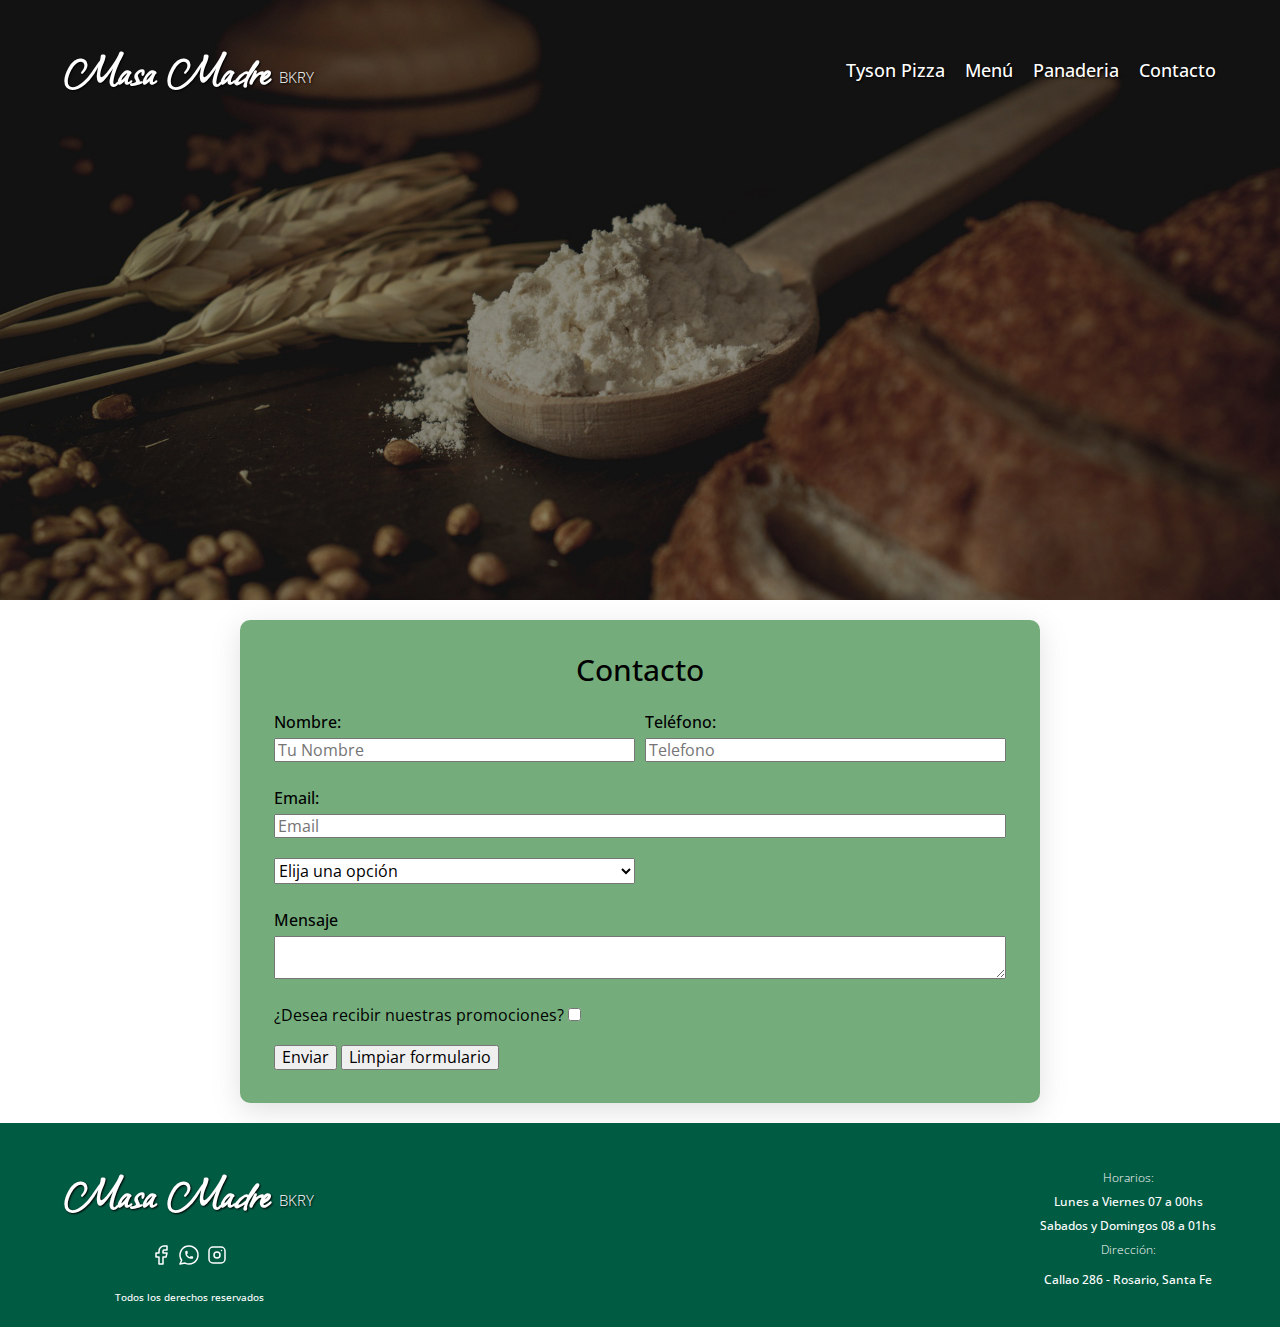
==== contacto.html @ 596a9c22 "paginas complementarias" ====
<!DOCTYPE html>
<html lang="en">
<head>
    <meta charset="UTF-8">
    <meta http-equiv="X-UA-Compatible" content="IE=edge">
    <meta name="viewport" content="width=device-width, initial-scale=1.0">
    <link rel="stylesheet" href="./css/normalize.css">
    <link rel="stylesheet" href="./css/styles.css">
    <link rel="preconnect" href="https://fonts.googleapis.com">
    <link rel="preconnect" href="https://fonts.gstatic.com" crossorigin>
    <link href="https://fonts.googleapis.com/css2?family=Allison&family=Open+Sans:wght@300;500&display=swap" rel="stylesheet">
    <link rel="icon"  type="image/png" href="./img/favicon-16x16.png" sizes="16x16">
    <link rel="icon"  type="image/png" href="./img/favicon-32x32.png" sizes="32x32">
    <title>Contacto | MM BKRY</title>
</head>
<body>
    <header class="header">
        <div class="contenedor">
            <div class="barra">
                <a class="logo" href="./index.html">
                    <h1 class="logo__nombre no-margin centrar-texto">Masa Madre <span class="logo__span">BKRY</span></h1>
                </a>
                <nav class="navegacion">
                    <li><a href="./pizzas.html" class="navegacion__enlace">Tyson Pizza</a></li>
                    <li><a href="./menu.html" class="navegacion__enlace">Menú</a></li>
                    <li><a href="./panaderia.html" class="navegacion__enlace">Panaderia</a></li>
                    <li><a href="./contacto.html" class="navegacion__enlace">Contacto</a></li>
                </nav>
            </div>
        </div>
    </header>
    
    <main>
        <form class="formulario" action="" method="">
            <h2 class="contacto">Contacto</h2>
            <fieldset>
                <div class="contenedor-campos">
                    <div class="campos input-nombre">
                        <label class="input-text" for="nombre">Nombre:</label>
                        <input type="text" placeholder="Tu Nombre" id="nombre" required>
                    </div>
                    <div class="campos input-telefono">
                        <label class="input-text" for="telefono">Teléfono:</label>
                        <input type="text" placeholder="Telefono" id="telefono" required>
                    </div>
                    <div class="campos input-email">
                        <label class="input-text" for="email">Email:</label>
                        <input type="email" placeholder="Email" id="email" required>
                    </div>
                    <div class="campos input-opcion">
                        <select>
                            <option disabled="" selected="">Elija una opción</option>
                            <option>Reserva</option>
                            <option>Delivery</option>
                            <option>Consultas</option>
                            <option>Sugerencias</option>
                        </select>
                    </div>
                    <div class="campos input-mensaje">
                        <label class="input-text" for="mensaje">Mensaje</label>
                        <textarea id="mensaje" required></textarea>
                    </div>
                    <div class="checkbox">
                        <label>¿Desea recibir nuestras promociones?</label>
                        <input type="checkbox">
                    </div>
                </div>
                <div>
                    <input type="submit" value="Enviar">
                    <input type="reset" value="Limpiar formulario">
                </div>
            </fieldset>
        </form>
    </main>
    <footer class="footer">
        <div class="contenedor footer__flex">
            <div class="social no-margin centrar-texto">
                <a class="logo" href="./index.html">
                    <h1 class="logo__nombre no-margin">Masa Madre <span class="logo__span">BKRY</span></h1>
                </a>
                <a href="https://www.facebook.com/MasaMadreBKRY" target="_blank"><svg xmlns="http://www.w3.org/2000/svg" class="icon icon-tabler icon-tabler-brand-facebook" width="24" height="24" viewBox="0 0 24 24" stroke-width="1.5" stroke="#ffffff" fill="none" stroke-linecap="round" stroke-linejoin="round">
                    <path stroke="none" d="M0 0h24v24H0z" fill="none"/>
                    <path d="M7 10v4h3v7h4v-7h3l1 -4h-4v-2a1 1 0 0 1 1 -1h3v-4h-3a5 5 0 0 0 -5 5v2h-3" />
                    </svg></a>
                <a href="https://api.whatsapp.com/send/?phone=543416961252&text=Hola+Masa+Madre%21&app_absent=0" target="_blank"><svg xmlns="http://www.w3.org/2000/svg" class="icon icon-tabler icon-tabler-brand-whatsapp" width="24" height="24" viewBox="0 0 24 24" stroke-width="1.5" stroke="#ffffff" fill="none" stroke-linecap="round" stroke-linejoin="round">
                    <path stroke="none" d="M0 0h24v24H0z" fill="none"/>
                    <path d="M3 21l1.65 -3.8a9 9 0 1 1 3.4 2.9l-5.05 .9" />
                    <path d="M9 10a0.5 .5 0 0 0 1 0v-1a0.5 .5 0 0 0 -1 0v1a5 5 0 0 0 5 5h1a0.5 .5 0 0 0 0 -1h-1a0.5 .5 0 0 0 0 1" />
                    </svg></a>
                <a href="https://www.instagram.com/masamadrebkry/" target="_blank"><svg xmlns="http://www.w3.org/2000/svg" class="icon icon-tabler icon-tabler-brand-instagram" width="24" height="24" viewBox="0 0 24 24" stroke-width="1.5" stroke="#ffffff" fill="none" stroke-linecap="round" stroke-linejoin="round">
                    <path stroke="none" d="M0 0h24v24H0z" fill="none"/>
                    <rect x="4" y="4" width="16" height="16" rx="4" />
                    <circle cx="12" cy="12" r="3" />
                    <line x1="16.5" y1="7.5" x2="16.5" y2="7.501" />
                    </svg></a>
                <p class="derechos">Todos los derechos reservados</p>
            </div>
            <div class="footer__datos no-margin centrar-texto">
                <p class="footer__titulo">Horarios:</p>
                <p class="footer__texto">Lunes a Viernes 07 a 00hs <br> Sabados y Domingos 08 a 01hs</p>
                <p class="footer__titulo">Dirección:</p>
                <a class="footer__texto" href="https://g.page/MasaMadreRosario?share" target="_blank">Callao 286 - Rosario, Santa Fe</a>
            </div>
        </div>
    </footer>
</body>
</html>
---- css/styles.css ----
:root {
    --fuentePrincipal: 'Open Sans', sans-serif;
    --title: 'Allison', cursive;
    --blanco: #ffffff;
    --verdeOscuro: #005b43;
    --verdeClaro: #74ad7b;
    --amarillo: #f9c54c;
    --gris: #88868a;
    --marron: #d8b998;
    --rojo: #b30000;
}

html {
    box-sizing: border-box;
    font-size: 62.5%; /*1rem = 10px*/
}
*, *:before, *:after {
    box-sizing: inherit;
}
body {
    font-family: var(--fuentePrincipal);
    font-size: 1.6rem;
    line-height: 2;
}
a {
    text-decoration: none;
}
a:link,
a:visited {
    color: white;
}
nav a:hover {
    background-color: var(--rojo);
    border-radius: .5rem;
}
.no-margin {
    margin: 0;
}
.no-padding {
    padding: 0;
}
.centrar-texto {
    text-align: center;
}


/* NAVEGACION */
.header {
    background-image: url(../img/portada.jpg);
}
.header__tyson {
    background-image: url(../img/portadaTyson.jpg);
}
.header__panaderia {
    background-image: url(../img/portadaPanaderia.jpg);
}
.header__menu {
    background-image: url(../img/portadaMenu.jpg);
}
.header,
.header__tyson,
.header__panaderia,
.header__menu {
    height: 30rem;
    background-size: cover;
    background-repeat: no-repeat;
    background-position: center center;
}
@media (min-width: 768px) {
    .header,
    .header__tyson,
    .header__panaderia,
    .header__menu {
        height: 60rem;
        background-size: cover;
        background-repeat: no-repeat;
        background-position: center center;
    }
}

.contenedor {
    max-width: 120rem;
    width: 90%;
    margin: 0 auto;
    text-align: justify;
}
.barra {
    padding-top: 2rem;
    text-align: center;
}
@media (min-width: 768px) {
    .barra {
        display: flex;
        justify-content: space-between;
        align-items: center;
    }
}
.logo {
    text-shadow: 1px 1px 2px #000000;
    color: var(--blanco);
}
.logo__nombre {
    font-family: var(--title);
    font-size: 5rem;
}
.logo__span {
    font-family: var(--fuentePrincipal);
    font-weight: 300;
    font-size: 1.5rem;
}
.navegacion {
    list-style: none;
    text-shadow: 1px 1px 2px #000000;
    font-family: var(--fuentePrincipal);
    font-weight: 500;
    color: var(--blanco);
}
@media (min-width: 768px) {
    .navegacion {
        display: flex;
        gap: 2rem;
    }
}
.navegacion__enlace {
    display: block;
    text-align: center;
    font-size: 1.8rem;
    color: var(--blanco);
}


/* MAIN SECTION */
.presentacion__titulo {
    font-family: var(--title);
    color: var(--gris);
    text-align: center;
    font-size: 6rem;
}
.presentacion {
    background-color: var(--blanco);
    display: flex;
    flex-direction: column;
    align-items: center;
    gap: 2rem;
    color: var(--gris);
    margin-bottom: 5rem;
}

.desayuno,
.cafe,
.sandwich,
.coctel {
    box-shadow: rgba(100, 100, 111, 0.2) 0px 7px 29px 0px;
    border-radius: 1rem;
    max-width: 90%;
    display: flex;
    flex-wrap: wrap;
    justify-content: center;
}

.titulo_dym,
.titulo_cafe,
.titulo_sandwich,
.titulo_coctel {
    font-family: var(--fuentePrincipal);
    font-weight: 500;
    font-size: 3rem;
    text-align: center;
    margin-bottom: 0;
}

.texto_dym,
.texto_cafe,
.texto_sandwich,
.texto_coctel {
    font-family: var(--fuentePrincipal);
    font-weight: 300;
    font-size: 1.5rem;
    text-align: center;
}
.img_dym,
.img_cafe,
.img_sandwich,
.img_coctel {
    height: 25rem;
    border-radius: 1rem;
    margin: 1rem auto;

}
@media (min-width: 768px) {
    .desayuno,
    .cafe,
    .sandwich,
    .coctel {
        display: flex;
        flex-direction: column;
        justify-content: center;
        width: 90%;
    }
}
@media (min-width: 992px) {
    .desayuno {
        display: grid;
        grid-template-columns: 2fr 1fr;
    }
    .cafe {
        display: grid;
        grid-template-columns: 1fr 2fr;
    }
    .sandwich {
        display: grid;
        grid-template-columns: 2fr 1fr;
    }
    .coctel {
        display: grid;
        grid-template-columns: 1fr 2fr;
    }
    .titulo_dym,
    .texto_dym {
        grid-column: 1/2;
        grid-row: 1/2;
    }
    .texto_dym {
        margin-top: 10rem;
    }
    .img_dym {
        grid-row: 1/2;
        margin: 0;
    }
    .titulo_cafe,
    .texto_cafe {
        grid-column: 2/3;
        grid-row: 1/2;
    }
    .texto_cafe {
        margin-top: 10rem;
    }
    .img_cafe {
        grid-row: 1/2;
        margin: 0;
    }
    .titulo_sandwich,
    .texto_sandwich {
        grid-column: 1/2;
        grid-row: 1/2;
    }
    .texto_sandwich {
        margin-top: 10rem;
    }
    .img_sandwich {
        grid-row: 1/2;
        margin: 0;
    }
    .titulo_coctel,
    .texto_coctel {
        grid-column: 2/3;
        grid-row: 1/2;
    }
    .texto_coctel {
        margin-top: 10rem;
    }
    .img_coctel {
        grid-row: 1/2;
        margin: 0;
    }
}

/* TYSON PIZZA */
.tyson {
    background-color: var(--rojo);
    color: black;
}
.tyson__titulo {
    font-family: var(--title);
    font-size: 6rem;
    text-align: center;
    margin-bottom: 0;
}
.tyson__texto {
    font-family: var(--fuentePrincipal);
    font-weight: 300;
    text-align: justify;
}
.tyson__lista {
    font-family: var(--fuentePrincipal);
    font-weight: 300;
    text-align: justify;
}
.tyson__foto {
    width: 90%;
    margin-bottom: 2rem;
    border-radius: 1rem;
    box-shadow: rgb(0, 0, 0, .5) 0px 7px 29px 0px;
}
.tyson__grid {
    display: flex;
    flex-direction: column;
    align-items: center;
    justify-content: center;
}
@media (min-width: 480px) {
    .tyson__foto {
        width: 50%;
    }
}
@media (min-width: 992px) {
    .tyson__grid {
        display: grid;
        grid-template-columns: 1fr 1fr;
        grid-template-rows: 1fr 2fr;
        gap: 2rem;
    }
    .tyson__texto {
        grid-column: 2/3;
        grid-row: 1/2;
    }
    .tyson__lista {
        grid-column: 2/3;
        grid-row: 2/3;
    }
    .tyson__foto {
        grid-column: 1/2;
        grid-row: 1/3;
        height: 70rem;
        width: auto;
    }
}


/* CONTACTO */
.formulario {
    background-color: var(--verdeClaro);
    width: min(80rem, 100%);
    box-shadow: rgba(100, 100, 111, 0.2) 0px 7px 29px 0px;
    margin: 2rem auto;
    padding: 2rem;
    border-radius: 1rem;
}
.formulario fieldset {
    border: none;
}
.contacto {
    text-align: center;
    font-family: var(--fuentePrincipal);
    font-weight: 500;    
    font-size: 3rem;
    margin: 0;
}
@media (min-width: 768px) {
    .contenedor-campos {
        display: grid;
        grid-template-columns: 1fr 1fr;
        gap: 1rem;
        justify-content: end;
    }
    .input-nombre {
        grid-column: 1/2;
    }
    .input-telefono {
        grid-column: 2/3;
    }
    .input-email {
        grid-column: 1/3;
    }
    .input-opcion {
        grid-column: 1/2;
    }
    .input-mensaje {
        grid-column: 1/3;
    }
    .checkbox {
        grid-column: 1/2;
    }
}
.campos {
    display: flex;
    flex-direction: column;
    margin-bottom: 1rem;
}
.input-text {
    font-family: var(--fuentePrincipal);
    font-weight: 500;
}
.checkbox {
    margin-bottom: 1rem;
}
/* FOOTER */
.footer {
    background-color: var(--verdeOscuro);
    color: var(--blanco);
    padding-top: 2rem;
    padding-bottom: 1rem;
    display: block;
}
@media (min-width: 768px) {
    .footer__flex {
        display: flex;
        justify-content: space-between;
        max-width: 90%;
        align-items: center;
    }
}
.footer__titulo {
    font-family: var(--fuentePrincipal);
    font-weight: 300;
    font-size: 1.2rem;
    margin: 0;
}
.footer__texto {
    font-family: var(--fuentePrincipal);
    font-weight: 500;
    font-size: 1.2rem;
    margin: 0;
}
.derechos {
    font-family: var(--fuentePrincipal);
    font-weight: 500;
    font-size: 1rem;
}
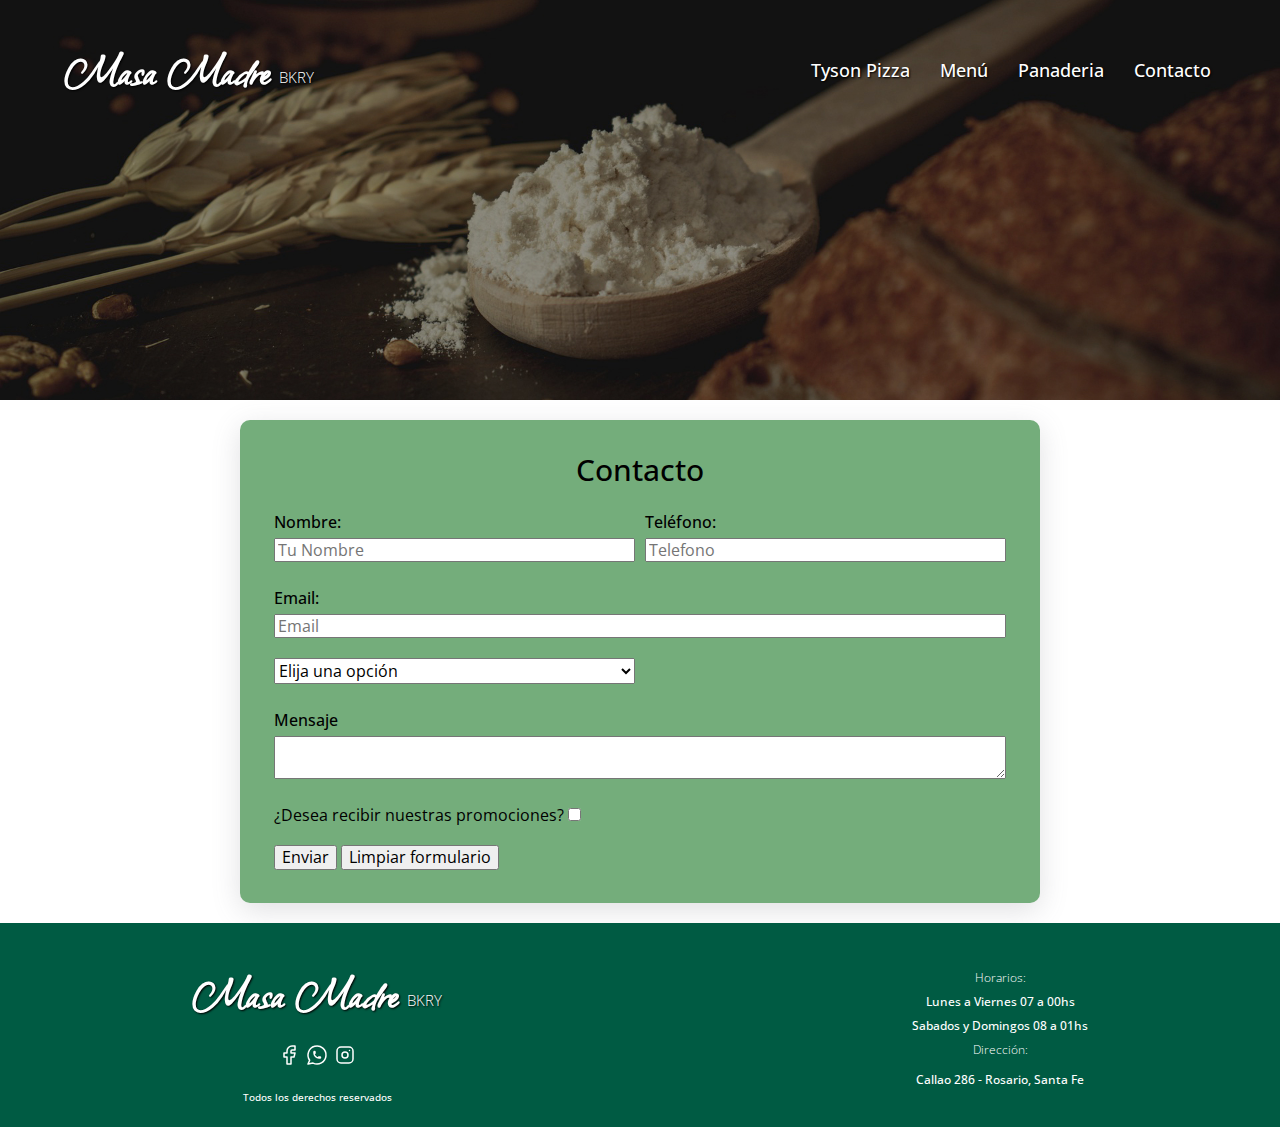
==== commit 0495833b: "Incorporacion paginas y bootstrap" ====
--- a/contacto.html
+++ b/contacto.html
@@ -66,8 +66,8 @@
                     </div>
                 </div>
                 <div>
-                    <input type="submit" value="Enviar">
-                    <input type="reset" value="Limpiar formulario">
+                    <input class="boton_contacto" type="submit" value="Enviar">
+                    <input class="boton_contacto" type="reset" value="Limpiar formulario">
                 </div>
             </fieldset>
         </form>
--- a/css/styles.css
+++ b/css/styles.css
@@ -23,15 +23,16 @@
     line-height: 2;
 }
 a {
-    text-decoration: none;
+    text-decoration: none !important;
 }
 a:link,
 a:visited {
-    color: white;
+    color: white !important;
 }
 nav a:hover {
-    background-color: var(--rojo);
-    border-radius: .5rem;
+    background-color: var(--rojo) !important;
+    border-radius: .5rem !important;
+    padding: .5rem;
 }
 .no-margin {
     margin: 0;
@@ -61,7 +62,7 @@
 .header__tyson,
 .header__panaderia,
 .header__menu {
-    height: 30rem;
+    height: 25rem;
     background-size: cover;
     background-repeat: no-repeat;
     background-position: center center;
@@ -71,7 +72,7 @@
     .header__tyson,
     .header__panaderia,
     .header__menu {
-        height: 60rem;
+        height: 40rem;
         background-size: cover;
         background-repeat: no-repeat;
         background-position: center center;
@@ -126,6 +127,7 @@
     text-align: center;
     font-size: 1.8rem;
     color: var(--blanco);
+    padding: .5rem;
 }
 
 
@@ -134,7 +136,7 @@
     font-family: var(--title);
     color: var(--gris);
     text-align: center;
-    font-size: 6rem;
+    font-size: 4rem;
 }
 .presentacion {
     background-color: var(--blanco);
@@ -164,9 +166,20 @@
 .titulo_coctel {
     font-family: var(--fuentePrincipal);
     font-weight: 500;
-    font-size: 3rem;
+    font-size: 2rem;
     text-align: center;
     margin-bottom: 0;
+}
+@media (min-width: 768px) {
+    .presentacion__titulo {
+        font-size: 5rem;
+    }
+    .titulo_dym,
+    .titulo_cafe,
+    .titulo_sandwich,
+    .titulo_coctel {
+        font-size: 3rem;
+    }
 }
 
 .texto_dym,
@@ -182,7 +195,7 @@
 .img_cafe,
 .img_sandwich,
 .img_coctel {
-    height: 25rem;
+    width: 100%;
     border-radius: 1rem;
     margin: 1rem auto;
 
@@ -192,10 +205,76 @@
     .cafe,
     .sandwich,
     .coctel {
-        display: flex;
-        flex-direction: column;
+        display: grid;
+        grid-template-columns: 1fr 1fr;
         justify-content: center;
         width: 90%;
+        height: auto;
+    }
+    .desayuno {
+        display: grid;
+        grid-template-columns: 2fr 1fr;
+    }
+    .cafe {
+        display: grid;
+        grid-template-columns: 1fr 2fr;
+        align-content: center;
+    }
+    .sandwich {
+        display: grid;
+        grid-template-columns: 2fr 1fr;
+    }
+    .coctel {
+        display: grid;
+        grid-template-columns: 1fr 2fr;
+    }
+    .titulo_dym,
+    .texto_dym {
+        grid-column: 1/2;
+        grid-row: 1/2;
+    }
+    .texto_dym {
+        margin-top: 10rem;
+    }
+    .img_dym {
+        grid-row: 1/2;
+        margin: 0;
+    }
+    .titulo_cafe,
+    .texto_cafe {
+        grid-column: 2/3;
+        grid-row: 1/2;
+    }
+    .texto_cafe {
+        margin-top: 10rem;
+    }
+    .img_cafe {
+        grid-row: 1/2;
+        margin: 0;
+    }
+    .titulo_sandwich,
+    .texto_sandwich {
+        grid-column: 1/2;
+        grid-row: 1/2;
+    }
+    .texto_sandwich {
+        margin-top: 10rem;
+    }
+    .img_sandwich {
+        grid-row: 1/2;
+        margin: 0;
+    }
+    .titulo_coctel,
+    .texto_coctel {
+        grid-column: 2/3;
+        grid-row: 1/2;
+    }
+    .texto_coctel {
+        margin-top: 10rem;
+    }
+    .img_coctel {
+        grid-row: 1/2;
+        margin: 0;
     }
 }
 @media (min-width: 992px) {
@@ -225,6 +304,7 @@
     }
     .img_dym {
         grid-row: 1/2;
+        height: 100%;
         margin: 0;
     }
     .titulo_cafe,
@@ -238,6 +318,7 @@
     .img_cafe {
         grid-row: 1/2;
         margin: 0;
+        height: 100%;
     }
     .titulo_sandwich,
     .texto_sandwich {
@@ -250,6 +331,7 @@
     .img_sandwich {
         grid-row: 1/2;
         margin: 0;
+        height: 100%;
     }
     .titulo_coctel,
     .texto_coctel {
@@ -262,6 +344,7 @@
     .img_coctel {
         grid-row: 1/2;
         margin: 0;
+        height: 100%;
     }
 }
 
@@ -324,6 +407,69 @@
         height: 70rem;
         width: auto;
     }
+}
+.pizza__titulo {
+    font-family: var(--title);
+    font-size: 4rem;
+    color: var(--gris);
+}
+.pizza {
+    box-shadow: rgba(100, 100, 111, 0.2) 0px 7px 29px 0px;
+    border-radius: .5rem;
+}
+.pizza__nombre {
+    font-family: var(--fuentePrincipal);
+    font-weight: 500;
+    font-size: 2rem;
+    color: var(--gris);
+    text-align: center;
+}
+.pizza__descripcion {
+    font-family: var(--fuentePrincipal);
+    font-weight: 300;
+    font-size: 1.5rem;
+    color: var(--gris);
+}
+
+/* PANADERIA */
+.panaderia__slide {
+    text-align: center;
+}
+.masamadre__titulo {
+    font-family: var(--title);
+    color: var(--gris);
+    font-size: 4rem;
+    text-align: center;
+}
+.masamadre__texto {
+    font-family: var(--fuentePrincipal);
+    font-weight: 300;
+    font-size: 1.5rem;
+    color: var(--gris);
+    text-align: justify;
+}
+/* MENU */
+.menu__titulo {
+    font-family: var(--title);
+    color: var(--gris);
+    font-size: 3rem;
+}
+.menu__opcion {
+    font-family: var(--fuentePrincipal);
+    font-weight: 500;
+    color: var(--gris);
+    font-size: 1.5rem;
+    padding-left: 2rem;
+}
+.menu__descripcion {
+    font-family: var(--fuentePrincipal);
+    font-weight: 300;
+    color: var(--gris);
+    font-size: 1.2rem;
+    padding-left: 4rem;
+}
+.img__menu {
+    box-shadow: rgba(100, 100, 111, 0.2) 0px 7px 29px 0px;
 }
 
 
@@ -384,6 +530,7 @@
 .checkbox {
     margin-bottom: 1rem;
 }
+
 /* FOOTER */
 .footer {
     background-color: var(--verdeOscuro);
@@ -396,7 +543,7 @@
     .footer__flex {
         display: flex;
         justify-content: space-between;
-        max-width: 90%;
+        width: 70%;
         align-items: center;
     }
 }
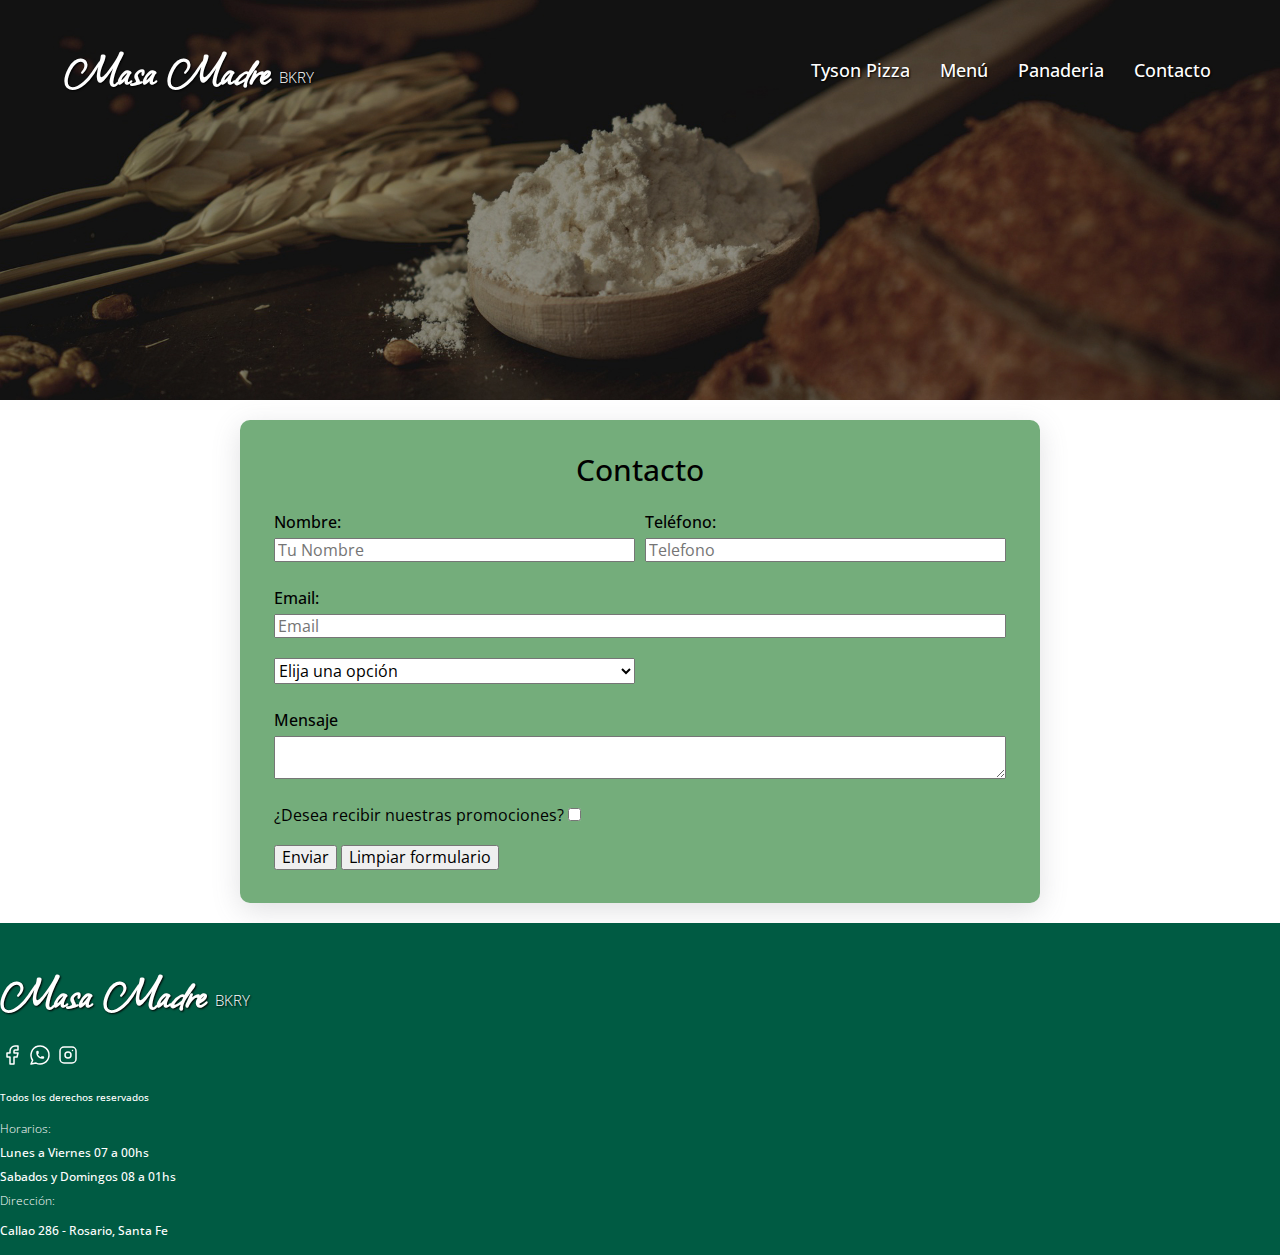
==== commit e770e25b: "act footer bs" ====
--- a/contacto.html
+++ b/contacto.html
@@ -6,6 +6,7 @@
     <meta name="viewport" content="width=device-width, initial-scale=1.0">
     <link rel="stylesheet" href="./css/normalize.css">
     <link rel="stylesheet" href="./css/styles.css">
+    <link href="https://cdn.jsdelivr.net/npm/bootstrap@5.1.3/dist/css/bootstrap.min.css" rel="stylesheet" integrity="sha384-1BmE4kWBq78iYhFldvKuhfTAU6auU8tT94WrHftjDbrCEXSU1oBoqyl2QvZ6jIW3" crossorigin="anonymous">
     <link rel="preconnect" href="https://fonts.googleapis.com">
     <link rel="preconnect" href="https://fonts.gstatic.com" crossorigin>
     <link href="https://fonts.googleapis.com/css2?family=Allison&family=Open+Sans:wght@300;500&display=swap" rel="stylesheet">
@@ -32,7 +33,7 @@
     
     <main>
         <form class="formulario" action="" method="">
-            <h2 class="contacto">Contacto</h2>
+            <h2 class="contacto pb-4">Contacto</h2>
             <fieldset>
                 <div class="contenedor-campos">
                     <div class="campos input-nombre">
@@ -73,33 +74,35 @@
         </form>
     </main>
     <footer class="footer">
-        <div class="contenedor footer__flex">
-            <div class="social no-margin centrar-texto">
-                <a class="logo" href="./index.html">
-                    <h1 class="logo__nombre no-margin">Masa Madre <span class="logo__span">BKRY</span></h1>
-                </a>
-                <a href="https://www.facebook.com/MasaMadreBKRY" target="_blank"><svg xmlns="http://www.w3.org/2000/svg" class="icon icon-tabler icon-tabler-brand-facebook" width="24" height="24" viewBox="0 0 24 24" stroke-width="1.5" stroke="#ffffff" fill="none" stroke-linecap="round" stroke-linejoin="round">
-                    <path stroke="none" d="M0 0h24v24H0z" fill="none"/>
-                    <path d="M7 10v4h3v7h4v-7h3l1 -4h-4v-2a1 1 0 0 1 1 -1h3v-4h-3a5 5 0 0 0 -5 5v2h-3" />
-                    </svg></a>
-                <a href="https://api.whatsapp.com/send/?phone=543416961252&text=Hola+Masa+Madre%21&app_absent=0" target="_blank"><svg xmlns="http://www.w3.org/2000/svg" class="icon icon-tabler icon-tabler-brand-whatsapp" width="24" height="24" viewBox="0 0 24 24" stroke-width="1.5" stroke="#ffffff" fill="none" stroke-linecap="round" stroke-linejoin="round">
-                    <path stroke="none" d="M0 0h24v24H0z" fill="none"/>
-                    <path d="M3 21l1.65 -3.8a9 9 0 1 1 3.4 2.9l-5.05 .9" />
-                    <path d="M9 10a0.5 .5 0 0 0 1 0v-1a0.5 .5 0 0 0 -1 0v1a5 5 0 0 0 5 5h1a0.5 .5 0 0 0 0 -1h-1a0.5 .5 0 0 0 0 1" />
-                    </svg></a>
-                <a href="https://www.instagram.com/masamadrebkry/" target="_blank"><svg xmlns="http://www.w3.org/2000/svg" class="icon icon-tabler icon-tabler-brand-instagram" width="24" height="24" viewBox="0 0 24 24" stroke-width="1.5" stroke="#ffffff" fill="none" stroke-linecap="round" stroke-linejoin="round">
-                    <path stroke="none" d="M0 0h24v24H0z" fill="none"/>
-                    <rect x="4" y="4" width="16" height="16" rx="4" />
-                    <circle cx="12" cy="12" r="3" />
-                    <line x1="16.5" y1="7.5" x2="16.5" y2="7.501" />
-                    </svg></a>
-                <p class="derechos">Todos los derechos reservados</p>
-            </div>
-            <div class="footer__datos no-margin centrar-texto">
-                <p class="footer__titulo">Horarios:</p>
-                <p class="footer__texto">Lunes a Viernes 07 a 00hs <br> Sabados y Domingos 08 a 01hs</p>
-                <p class="footer__titulo">Dirección:</p>
-                <a class="footer__texto" href="https://g.page/MasaMadreRosario?share" target="_blank">Callao 286 - Rosario, Santa Fe</a>
+        <div class="container">
+            <div class="row text-center">
+                <div class="col-12 col-sm-6 col-md-6 col-lg-6">
+                    <a class="logo" href="./index.html">
+                        <h1 class="logo__nombre no-margin">Masa Madre <span class="logo__span">BKRY</span></h1>
+                    </a>
+                    <a href="https://www.facebook.com/MasaMadreBKRY" target="_blank"><svg xmlns="http://www.w3.org/2000/svg" class="icon icon-tabler icon-tabler-brand-facebook" width="24" height="24" viewBox="0 0 24 24" stroke-width="1.5" stroke="#ffffff" fill="none" stroke-linecap="round" stroke-linejoin="round">
+                        <path stroke="none" d="M0 0h24v24H0z" fill="none"/>
+                        <path d="M7 10v4h3v7h4v-7h3l1 -4h-4v-2a1 1 0 0 1 1 -1h3v-4h-3a5 5 0 0 0 -5 5v2h-3" />
+                        </svg></a>
+                    <a href="https://api.whatsapp.com/send/?phone=543416961252&text=Hola+Masa+Madre%21&app_absent=0" target="_blank"><svg xmlns="http://www.w3.org/2000/svg" class="icon icon-tabler icon-tabler-brand-whatsapp" width="24" height="24" viewBox="0 0 24 24" stroke-width="1.5" stroke="#ffffff" fill="none" stroke-linecap="round" stroke-linejoin="round">
+                        <path stroke="none" d="M0 0h24v24H0z" fill="none"/>
+                        <path d="M3 21l1.65 -3.8a9 9 0 1 1 3.4 2.9l-5.05 .9" />
+                        <path d="M9 10a0.5 .5 0 0 0 1 0v-1a0.5 .5 0 0 0 -1 0v1a5 5 0 0 0 5 5h1a0.5 .5 0 0 0 0 -1h-1a0.5 .5 0 0 0 0 1" />
+                        </svg></a>
+                    <a href="https://www.instagram.com/masamadrebkry/" target="_blank"><svg xmlns="http://www.w3.org/2000/svg" class="icon icon-tabler icon-tabler-brand-instagram" width="24" height="24" viewBox="0 0 24 24" stroke-width="1.5" stroke="#ffffff" fill="none" stroke-linecap="round" stroke-linejoin="round">
+                        <path stroke="none" d="M0 0h24v24H0z" fill="none"/>
+                        <rect x="4" y="4" width="16" height="16" rx="4" />
+                        <circle cx="12" cy="12" r="3" />
+                        <line x1="16.5" y1="7.5" x2="16.5" y2="7.501" />
+                        </svg></a>
+                    <p class="derechos">Todos los derechos reservados</p>
+                </div>
+                <div class="col-12 col-sm-6 col-md-6 col-lg-6">
+                    <p class="footer__titulo">Horarios:</p>
+                    <p class="footer__texto">Lunes a Viernes 07 a 00hs <br> Sabados y Domingos 08 a 01hs</p>
+                    <p class="footer__titulo">Dirección:</p>
+                    <a class="footer__texto" href="https://g.page/MasaMadreRosario?share" target="_blank">Callao 286 - Rosario, Santa Fe</a>
+                </div>
             </div>
         </div>
     </footer>
--- a/css/styles.css
+++ b/css/styles.css
@@ -19,7 +19,7 @@
 }
 body {
     font-family: var(--fuentePrincipal);
-    font-size: 1.6rem;
+    font-size: 1.6rem !important;
     line-height: 2;
 }
 a {
@@ -404,7 +404,7 @@
     .tyson__foto {
         grid-column: 1/2;
         grid-row: 1/3;
-        height: 70rem;
+        height: 50rem;
         width: auto;
     }
 }
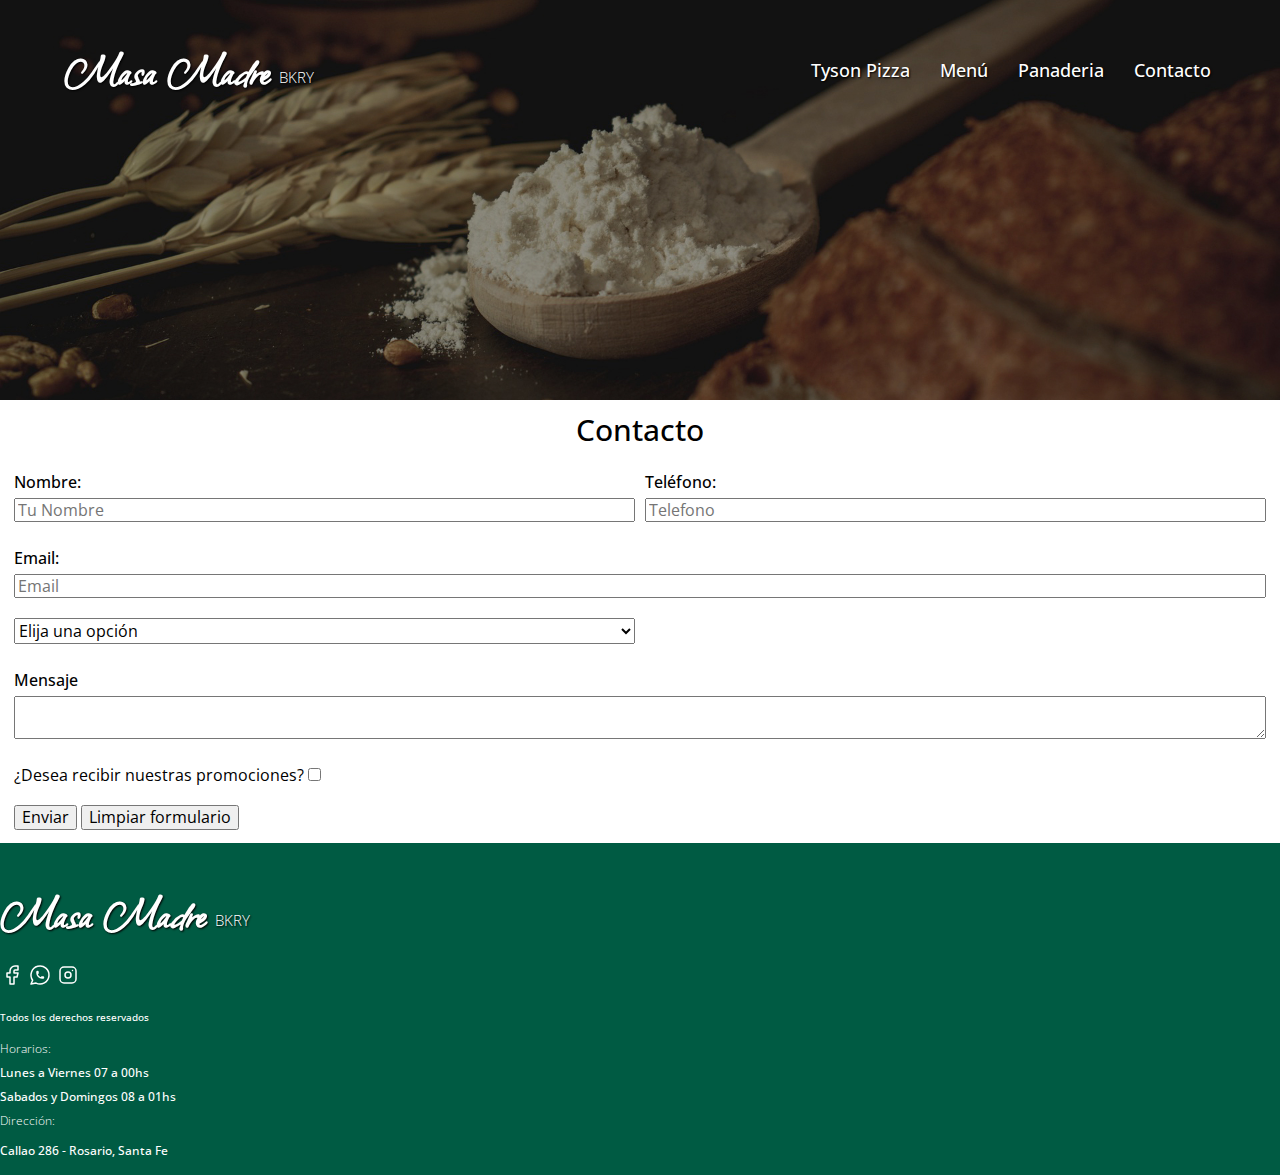
==== commit 3480b5c9: "Aplicado SEO - Mixin, Extend, Map" ====
--- a/contacto.html
+++ b/contacto.html
@@ -4,6 +4,8 @@
     <meta charset="UTF-8">
     <meta http-equiv="X-UA-Compatible" content="IE=edge">
     <meta name="viewport" content="width=device-width, initial-scale=1.0">
+    <meta name="description" content="Masa Madre Bakery - Tyson Pizza. Panaderia artesanal y pizzas con tradicional estilo italiano">
+    <meta name="keywords" content="Masa madre, Panaderia, Artesanal, Pizza">
     <link rel="stylesheet" href="./css/normalize.css">
     <link rel="stylesheet" href="./css/styles.css">
     <link href="https://cdn.jsdelivr.net/npm/bootstrap@5.1.3/dist/css/bootstrap.min.css" rel="stylesheet" integrity="sha384-1BmE4kWBq78iYhFldvKuhfTAU6auU8tT94WrHftjDbrCEXSU1oBoqyl2QvZ6jIW3" crossorigin="anonymous">
--- a/css/styles.css
+++ b/css/styles.css
@@ -43,93 +43,108 @@
 .centrar-texto {
     text-align: center;
 }
-
-
-/* NAVEGACION */
-.header {
-    background-image: url(../img/portada.jpg);
-}
-.header__tyson {
-    background-image: url(../img/portadaTyson.jpg);
-}
-.header__panaderia {
-    background-image: url(../img/portadaPanaderia.jpg);
-}
-.header__menu {
-    background-image: url(../img/portadaMenu.jpg);
-}
-.header,
-.header__tyson,
-.header__panaderia,
-.header__menu {
-    height: 25rem;
-    background-size: cover;
-    background-repeat: no-repeat;
-    background-position: center center;
-}
-@media (min-width: 768px) {
-    .header,
-    .header__tyson,
-    .header__panaderia,
-    .header__menu {
-        height: 40rem;
-        background-size: cover;
-        background-repeat: no-repeat;
-        background-position: center center;
-    }
-}
-
 .contenedor {
     max-width: 120rem;
     width: 90%;
     margin: 0 auto;
     text-align: justify;
 }
+
+/*NAVEGACION*/
+.img__header, .header, .header__tyson, .header__panaderia, .header__menu {
+  height: 25rem;
+  background-size: cover;
+  background-repeat: no-repeat;
+  background-position: center center;
+}
+
+.header {
+  background-image: url(../img/portada.jpg);
+}
+
+.header__tyson {
+  background-image: url(../img/portadaTyson.jpg);
+}
+
+.header__panaderia {
+  background-image: url(../img/portadaPanaderia.jpg);
+}
+
+.header__menu {
+  background-image: url(../img/portadaMenu.jpg);
+}
+
+@media (min-width: 768px) {
+  .header {
+    height: 40rem;
+    background-size: cover;
+    background-repeat: no-repeat;
+    background-position: center center;
+  }
+  .header__tyson, .header__panaderia, .header__menu {
+    height: 40rem;
+    background-size: cover;
+    background-repeat: no-repeat;
+    background-position: center center;
+  }
+}
+
 .barra {
-    padding-top: 2rem;
-    text-align: center;
-}
+  padding-top: 2rem;
+  text-align: center;
+}
+
+.barra .logo {
+  text-shadow: 1px 1px 2px #000000;
+  color: var(--blanco);
+}
+
+.barra .logo__nombre {
+  font-family: var(--title);
+  font-size: 5rem;
+}
+
+.barra .logo__span {
+  font-family: var(--fuentePrincipal);
+  font-weight: 300;
+  font-size: 1.5rem;
+}
+
+.barra .navegacion {
+  list-style: none;
+  text-shadow: 1px 1px 2px #000000;
+  font-family: var(--fuentePrincipal);
+  font-weight: 500;
+  color: var(--blanco);
+}
+
+.barra .navegacion__enlace {
+  display: block;
+  text-align: center;
+  font-size: 1.8rem;
+  color: var(--blanco);
+  padding: .5rem;
+}
+
 @media (min-width: 768px) {
-    .barra {
-        display: flex;
-        justify-content: space-between;
-        align-items: center;
-    }
-}
-.logo {
-    text-shadow: 1px 1px 2px #000000;
-    color: var(--blanco);
-}
-.logo__nombre {
-    font-family: var(--title);
-    font-size: 5rem;
-}
-.logo__span {
-    font-family: var(--fuentePrincipal);
-    font-weight: 300;
-    font-size: 1.5rem;
-}
-.navegacion {
-    list-style: none;
-    text-shadow: 1px 1px 2px #000000;
-    font-family: var(--fuentePrincipal);
-    font-weight: 500;
-    color: var(--blanco);
-}
-@media (min-width: 768px) {
-    .navegacion {
-        display: flex;
-        gap: 2rem;
-    }
-}
-.navegacion__enlace {
-    display: block;
-    text-align: center;
-    font-size: 1.8rem;
-    color: var(--blanco);
-    padding: .5rem;
-}
-
+  .barra {
+    display: -webkit-box;
+    display: -ms-flexbox;
+    display: flex;
+    -webkit-box-pack: justify;
+        -ms-flex-pack: justify;
+            justify-content: space-between;
+    -webkit-box-align: center;
+        -ms-flex-align: center;
+            align-items: center;
+  }
+  .barra .navegacion {
+    display: -webkit-box;
+    display: -ms-flexbox;
+    display: flex;
+    gap: 2rem;
+  }
+}
 
 /* MAIN SECTION */
 .presentacion__titulo {
@@ -137,217 +152,299 @@
     color: var(--gris);
     text-align: center;
     font-size: 4rem;
-}
-.presentacion {
+  }
+  
+  .presentacion {
     background-color: var(--blanco);
+    display: -webkit-box;
+    display: -ms-flexbox;
     display: flex;
-    flex-direction: column;
-    align-items: center;
+    -webkit-box-orient: vertical;
+    -webkit-box-direction: normal;
+        -ms-flex-direction: column;
+            flex-direction: column;
+    -webkit-box-align: center;
+        -ms-flex-align: center;
+            align-items: center;
     gap: 2rem;
     color: var(--gris);
     margin-bottom: 5rem;
-}
-
-.desayuno,
-.cafe,
-.sandwich,
-.coctel {
-    box-shadow: rgba(100, 100, 111, 0.2) 0px 7px 29px 0px;
+  }
+  
+  .presentacion .desayuno,
+  .presentacion .cafe,
+  .presentacion .sandwich,
+  .presentacion .coctel {
+    -webkit-box-shadow: rgba(100, 100, 111, 0.2) 0px 7px 29px 0px;
+            box-shadow: rgba(100, 100, 111, 0.2) 0px 7px 29px 0px;
     border-radius: 1rem;
     max-width: 90%;
+    display: -webkit-box;
+    display: -ms-flexbox;
     display: flex;
-    flex-wrap: wrap;
-    justify-content: center;
-}
-
-.titulo_dym,
-.titulo_cafe,
-.titulo_sandwich,
-.titulo_coctel {
+    -ms-flex-wrap: wrap;
+        flex-wrap: wrap;
+    -webkit-box-pack: center;
+        -ms-flex-pack: center;
+            justify-content: center;
+  }
+  
+  .presentacion .titulo_dym,
+  .presentacion .titulo_cafe,
+  .presentacion .titulo_sandwich,
+  .presentacion .titulo_coctel {
     font-family: var(--fuentePrincipal);
     font-weight: 500;
     font-size: 2rem;
     text-align: center;
     margin-bottom: 0;
-}
-@media (min-width: 768px) {
-    .presentacion__titulo {
-        font-size: 5rem;
-    }
-    .titulo_dym,
-    .titulo_cafe,
-    .titulo_sandwich,
-    .titulo_coctel {
-        font-size: 3rem;
-    }
-}
-
-.texto_dym,
-.texto_cafe,
-.texto_sandwich,
-.texto_coctel {
+  }
+  
+  .presentacion .texto_dym,
+  .presentacion .texto_cafe,
+  .presentacion .texto_sandwich,
+  .presentacion .texto_coctel {
     font-family: var(--fuentePrincipal);
     font-weight: 300;
     font-size: 1.5rem;
     text-align: center;
-}
-.img_dym,
-.img_cafe,
-.img_sandwich,
-.img_coctel {
+  }
+  
+  .presentacion .img_dym,
+  .presentacion .img_cafe,
+  .presentacion .img_sandwich,
+  .presentacion .img_coctel {
     width: 100%;
     border-radius: 1rem;
     margin: 1rem auto;
-
-}
-@media (min-width: 768px) {
-    .desayuno,
-    .cafe,
-    .sandwich,
-    .coctel {
-        display: grid;
-        grid-template-columns: 1fr 1fr;
-        justify-content: center;
-        width: 90%;
-        height: auto;
-    }
-    .desayuno {
-        display: grid;
-        grid-template-columns: 2fr 1fr;
-    }
-    .cafe {
-        display: grid;
-        grid-template-columns: 1fr 2fr;
-        align-content: center;
-    }
-    .sandwich {
-        display: grid;
-        grid-template-columns: 2fr 1fr;
-    }
-    .coctel {
-        display: grid;
-        grid-template-columns: 1fr 2fr;
-    }
-    .titulo_dym,
-    .texto_dym {
-        grid-column: 1/2;
-        grid-row: 1/2;
-    }
-    .texto_dym {
-        margin-top: 10rem;
-    }
-    .img_dym {
-        grid-row: 1/2;
-        margin: 0;
-    }
-    .titulo_cafe,
-    .texto_cafe {
-        grid-column: 2/3;
-        grid-row: 1/2;
-    }
-    .texto_cafe {
-        margin-top: 10rem;
-    }
-    .img_cafe {
-        grid-row: 1/2;
-        margin: 0;
-    }
-    .titulo_sandwich,
-    .texto_sandwich {
-        grid-column: 1/2;
-        grid-row: 1/2;
-    }
-    .texto_sandwich {
-        margin-top: 10rem;
-    }
-    .img_sandwich {
-        grid-row: 1/2;
-        margin: 0;
-    }
-    .titulo_coctel,
-    .texto_coctel {
-        grid-column: 2/3;
-        grid-row: 1/2;
-    }
-    .texto_coctel {
-        margin-top: 10rem;
-    }
-    .img_coctel {
-        grid-row: 1/2;
-        margin: 0;
-    }
-}
-@media (min-width: 992px) {
-    .desayuno {
-        display: grid;
-        grid-template-columns: 2fr 1fr;
-    }
-    .cafe {
-        display: grid;
-        grid-template-columns: 1fr 2fr;
-    }
-    .sandwich {
-        display: grid;
-        grid-template-columns: 2fr 1fr;
-    }
-    .coctel {
-        display: grid;
-        grid-template-columns: 1fr 2fr;
-    }
-    .titulo_dym,
-    .texto_dym {
-        grid-column: 1/2;
-        grid-row: 1/2;
-    }
-    .texto_dym {
-        margin-top: 10rem;
-    }
-    .img_dym {
-        grid-row: 1/2;
-        height: 100%;
-        margin: 0;
-    }
-    .titulo_cafe,
-    .texto_cafe {
-        grid-column: 2/3;
-        grid-row: 1/2;
-    }
-    .texto_cafe {
-        margin-top: 10rem;
-    }
-    .img_cafe {
-        grid-row: 1/2;
-        margin: 0;
-        height: 100%;
-    }
-    .titulo_sandwich,
-    .texto_sandwich {
-        grid-column: 1/2;
-        grid-row: 1/2;
-    }
-    .texto_sandwich {
-        margin-top: 10rem;
-    }
-    .img_sandwich {
-        grid-row: 1/2;
-        margin: 0;
-        height: 100%;
-    }
-    .titulo_coctel,
-    .texto_coctel {
-        grid-column: 2/3;
-        grid-row: 1/2;
-    }
-    .texto_coctel {
-        margin-top: 10rem;
-    }
-    .img_coctel {
-        grid-row: 1/2;
-        margin: 0;
-        height: 100%;
-    }
-}
-
+  }
+  
+  @media (min-width: 768px) {
+    .presentacion .presentacion__titulo {
+      font-size: 5rem;
+    }
+    .presentacion .titulo_dym,
+    .presentacion .titulo_cafe,
+    .presentacion .titulo_sandwich,
+    .presentacion .titulo_coctel {
+      font-size: 3rem;
+    }
+    .presentacion .desayuno,
+    .presentacion .cafe,
+    .presentacion .sandwich,
+    .presentacion .coctel {
+      display: -ms-grid;
+      display: grid;
+      -ms-grid-columns: 1fr 1fr;
+          grid-template-columns: 1fr 1fr;
+      -webkit-box-pack: center;
+          -ms-flex-pack: center;
+              justify-content: center;
+      width: 90%;
+      height: auto;
+    }
+    .presentacion .desayuno {
+      display: -ms-grid;
+      display: grid;
+      -ms-grid-columns: 2fr 1fr;
+          grid-template-columns: 2fr 1fr;
+    }
+    .presentacion .cafe {
+      display: -ms-grid;
+      display: grid;
+      -ms-grid-columns: 1fr 2fr;
+          grid-template-columns: 1fr 2fr;
+      -ms-flex-line-pack: center;
+          align-content: center;
+    }
+    .presentacion .sandwich {
+      display: -ms-grid;
+      display: grid;
+      -ms-grid-columns: 2fr 1fr;
+          grid-template-columns: 2fr 1fr;
+    }
+    .presentacion .coctel {
+      display: -ms-grid;
+      display: grid;
+      -ms-grid-columns: 1fr 2fr;
+          grid-template-columns: 1fr 2fr;
+    }
+    .presentacion .titulo_dym,
+    .presentacion .texto_dym {
+      -ms-grid-column: 1;
+      -ms-grid-column-span: 1;
+      grid-column: 1/2;
+      -ms-grid-row: 1;
+      -ms-grid-row-span: 1;
+      grid-row: 1/2;
+    }
+    .presentacion .texto_dym {
+      margin-top: 10rem;
+    }
+    .presentacion .img_dym {
+      -ms-grid-row: 1;
+      -ms-grid-row-span: 1;
+      grid-row: 1/2;
+      margin: 0;
+    }
+    .presentacion .titulo_cafe,
+    .presentacion .texto_cafe {
+      -ms-grid-column: 2;
+      -ms-grid-column-span: 1;
+      grid-column: 2/3;
+      -ms-grid-row: 1;
+      -ms-grid-row-span: 1;
+      grid-row: 1/2;
+    }
+    .presentacion .texto_cafe {
+      margin-top: 10rem;
+    }
+    .presentacion .img_cafe {
+      -ms-grid-row: 1;
+      -ms-grid-row-span: 1;
+      grid-row: 1/2;
+      margin: 0;
+    }
+    .presentacion .titulo_sandwich,
+    .presentacion .texto_sandwich {
+      -ms-grid-column: 1;
+      -ms-grid-column-span: 1;
+      grid-column: 1/2;
+      -ms-grid-row: 1;
+      -ms-grid-row-span: 1;
+      grid-row: 1/2;
+    }
+    .presentacion .texto_sandwich {
+      margin-top: 10rem;
+    }
+    .presentacion .img_sandwich {
+      -ms-grid-row: 1;
+      -ms-grid-row-span: 1;
+      grid-row: 1/2;
+      margin: 0;
+    }
+    .presentacion .titulo_coctel,
+    .presentacion .texto_coctel {
+      -ms-grid-column: 2;
+      -ms-grid-column-span: 1;
+      grid-column: 2/3;
+      -ms-grid-row: 1;
+      -ms-grid-row-span: 1;
+      grid-row: 1/2;
+    }
+    .presentacion .texto_coctel {
+      margin-top: 10rem;
+    }
+    .presentacion .img_coctel {
+      -ms-grid-row: 1;
+      -ms-grid-row-span: 1;
+      grid-row: 1/2;
+      margin: 0;
+    }
+  }
+  
+  @media (min-width: 992px) {
+    .presentacion .desayuno {
+      display: -ms-grid;
+      display: grid;
+      -ms-grid-columns: 2fr 1fr;
+          grid-template-columns: 2fr 1fr;
+    }
+    .presentacion .cafe {
+      display: -ms-grid;
+      display: grid;
+      -ms-grid-columns: 1fr 2fr;
+          grid-template-columns: 1fr 2fr;
+    }
+    .presentacion .sandwich {
+      display: -ms-grid;
+      display: grid;
+      -ms-grid-columns: 2fr 1fr;
+          grid-template-columns: 2fr 1fr;
+    }
+    .presentacion .coctel {
+      display: -ms-grid;
+      display: grid;
+      -ms-grid-columns: 1fr 2fr;
+          grid-template-columns: 1fr 2fr;
+    }
+    .presentacion .titulo_dym,
+    .presentacion .texto_dym {
+      -ms-grid-column: 1;
+      -ms-grid-column-span: 1;
+      grid-column: 1/2;
+      -ms-grid-row: 1;
+      -ms-grid-row-span: 1;
+      grid-row: 1/2;
+    }
+    .presentacion .texto_dym {
+      margin-top: 10rem;
+    }
+    .presentacion .img_dym {
+      -ms-grid-row: 1;
+      -ms-grid-row-span: 1;
+      grid-row: 1/2;
+      height: 100%;
+      margin: 0;
+    }
+    .presentacion .titulo_cafe,
+    .presentacion .texto_cafe {
+      -ms-grid-column: 2;
+      -ms-grid-column-span: 1;
+      grid-column: 2/3;
+      -ms-grid-row: 1;
+      -ms-grid-row-span: 1;
+      grid-row: 1/2;
+    }
+    .presentacion .texto_cafe {
+      margin-top: 10rem;
+    }
+    .presentacion .img_cafe {
+      -ms-grid-row: 1;
+      -ms-grid-row-span: 1;
+      grid-row: 1/2;
+      margin: 0;
+      height: 100%;
+    }
+    .presentacion .titulo_sandwich,
+    .presentacion .texto_sandwich {
+      -ms-grid-column: 1;
+      -ms-grid-column-span: 1;
+      grid-column: 1/2;
+      -ms-grid-row: 1;
+      -ms-grid-row-span: 1;
+      grid-row: 1/2;
+    }
+    .presentacion .texto_sandwich {
+      margin-top: 10rem;
+    }
+    .presentacion .img_sandwich {
+      -ms-grid-row: 1;
+      -ms-grid-row-span: 1;
+      grid-row: 1/2;
+      margin: 0;
+      height: 100%;
+    }
+    .presentacion .titulo_coctel,
+    .presentacion .texto_coctel {
+      -ms-grid-column: 2;
+      -ms-grid-column-span: 1;
+      grid-column: 2/3;
+      -ms-grid-row: 1;
+      -ms-grid-row-span: 1;
+      grid-row: 1/2;
+    }
+    .presentacion .texto_coctel {
+      margin-top: 10rem;
+    }
+    .presentacion .img_coctel {
+      -ms-grid-row: 1;
+      -ms-grid-row-span: 1;
+      grid-row: 1/2;
+      margin: 0;
+      height: 100%;
+    }
+}
 /* TYSON PIZZA */
 .tyson {
     background-color: var(--rojo);
@@ -474,61 +571,101 @@
 
 
 /* CONTACTO */
-.formulario {
-    background-color: var(--verdeClaro);
-    width: min(80rem, 100%);
-    box-shadow: rgba(100, 100, 111, 0.2) 0px 7px 29px 0px;
-    margin: 2rem auto;
-    padding: 2rem;
-    border-radius: 1rem;
-}
 .formulario fieldset {
-    border: none;
-}
-.contacto {
-    text-align: center;
-    font-family: var(--fuentePrincipal);
-    font-weight: 500;    
-    font-size: 3rem;
-    margin: 0;
-}
+  border: none;
+}
+
+.formulario .contacto {
+  text-align: center;
+  font-family: var(--fuentePrincipal);
+  font-weight: 500;
+  font-size: 3rem;
+  margin: 0;
+}
+
+.formulario .campos {
+  display: -webkit-box;
+  display: -ms-flexbox;
+  display: flex;
+  -webkit-box-orient: vertical;
+  -webkit-box-direction: normal;
+      -ms-flex-direction: column;
+          flex-direction: column;
+  margin-bottom: 1rem;
+}
+
+.formulario .input-text {
+  font-family: var(--fuentePrincipal);
+  font-weight: 500;
+}
+
+.formulario .checkbox {
+  margin-bottom: 1rem;
+}
+
+.formulario .boton__enviar,
+.formulario .boton__reset {
+  font-family: var(--fuentePrincipal);
+  font-weight: 500;
+  text-align: center;
+  padding: .5rem .5rem;
+  background-color: #ffffff;
+  color: #000000;
+  border: none;
+  border-radius: .2rem;
+}
+
+.formulario .boton__reset:hover {
+  background-color: #b30000;
+  color: #ffffff;
+}
+
+.formulario .boton__enviar:hover {
+  background-color: #005b43;
+  color: #ffffff;
+}
+
 @media (min-width: 768px) {
-    .contenedor-campos {
-        display: grid;
+  .formulario .contenedor-campos {
+    display: -ms-grid;
+    display: grid;
+    -ms-grid-columns: 1fr 1fr;
         grid-template-columns: 1fr 1fr;
-        gap: 1rem;
-        justify-content: end;
-    }
-    .input-nombre {
-        grid-column: 1/2;
-    }
-    .input-telefono {
-        grid-column: 2/3;
-    }
-    .input-email {
-        grid-column: 1/3;
-    }
-    .input-opcion {
-        grid-column: 1/2;
-    }
-    .input-mensaje {
-        grid-column: 1/3;
-    }
-    .checkbox {
-        grid-column: 1/2;
-    }
-}
-.campos {
-    display: flex;
-    flex-direction: column;
-    margin-bottom: 1rem;
-}
-.input-text {
-    font-family: var(--fuentePrincipal);
-    font-weight: 500;
-}
-.checkbox {
-    margin-bottom: 1rem;
+    gap: 1rem;
+    -webkit-box-pack: end;
+        -ms-flex-pack: end;
+            justify-content: end;
+  }
+  .formulario .input-nombre {
+    -ms-grid-column: 1;
+    -ms-grid-column-span: 1;
+    grid-column: 1/2;
+  }
+  .formulario .input-telefono {
+    -ms-grid-column: 2;
+    -ms-grid-column-span: 1;
+    grid-column: 2/3;
+  }
+  .formulario .input-email {
+    -ms-grid-column: 1;
+    -ms-grid-column-span: 2;
+    grid-column: 1/3;
+  }
+  .formulario .input-opcion {
+    -ms-grid-column: 1;
+    -ms-grid-column-span: 1;
+    grid-column: 1/2;
+  }
+  .formulario .input-mensaje {
+    -ms-grid-column: 1;
+    -ms-grid-column-span: 2;
+    grid-column: 1/3;
+  }
+  .formulario .checkbox {
+    -ms-grid-column: 1;
+    -ms-grid-column-span: 1;
+    grid-column: 1/2;
+  }
 }
 
 /* FOOTER */
@@ -539,6 +676,42 @@
     padding-bottom: 1rem;
     display: block;
 }
+  
+.footer .logo {
+    text-shadow: 1px 1px 2px #000000;
+    color: var(--blanco);
+}
+  
+.footer .logo__nombre {
+    font-family: var(--title);
+    font-size: 5rem;
+}
+  
+.footer .logo__span {
+    font-family: var(--fuentePrincipal);
+    font-weight: 300;
+    font-size: 1.5rem;
+}
+  
+.footer__titulo {
+    font-family: var(--fuentePrincipal);
+    font-weight: 300;
+    font-size: 1.2rem;
+    margin: 0;
+}
+  
+.footer__texto {
+    font-family: var(--fuentePrincipal);
+    font-weight: 500;
+    font-size: 1.2rem;
+    margin: 0;
+}
+  
+.footer .derechos {
+    font-family: var(--fuentePrincipal);
+    font-weight: 500;
+    font-size: 1rem;
+}
 @media (min-width: 768px) {
     .footer__flex {
         display: flex;
@@ -547,20 +720,4 @@
         align-items: center;
     }
 }
-.footer__titulo {
-    font-family: var(--fuentePrincipal);
-    font-weight: 300;
-    font-size: 1.2rem;
-    margin: 0;
-}
-.footer__texto {
-    font-family: var(--fuentePrincipal);
-    font-weight: 500;
-    font-size: 1.2rem;
-    margin: 0;
-}
-.derechos {
-    font-family: var(--fuentePrincipal);
-    font-weight: 500;
-    font-size: 1rem;
-}+/*# sourceMappingURL=styles.css.map */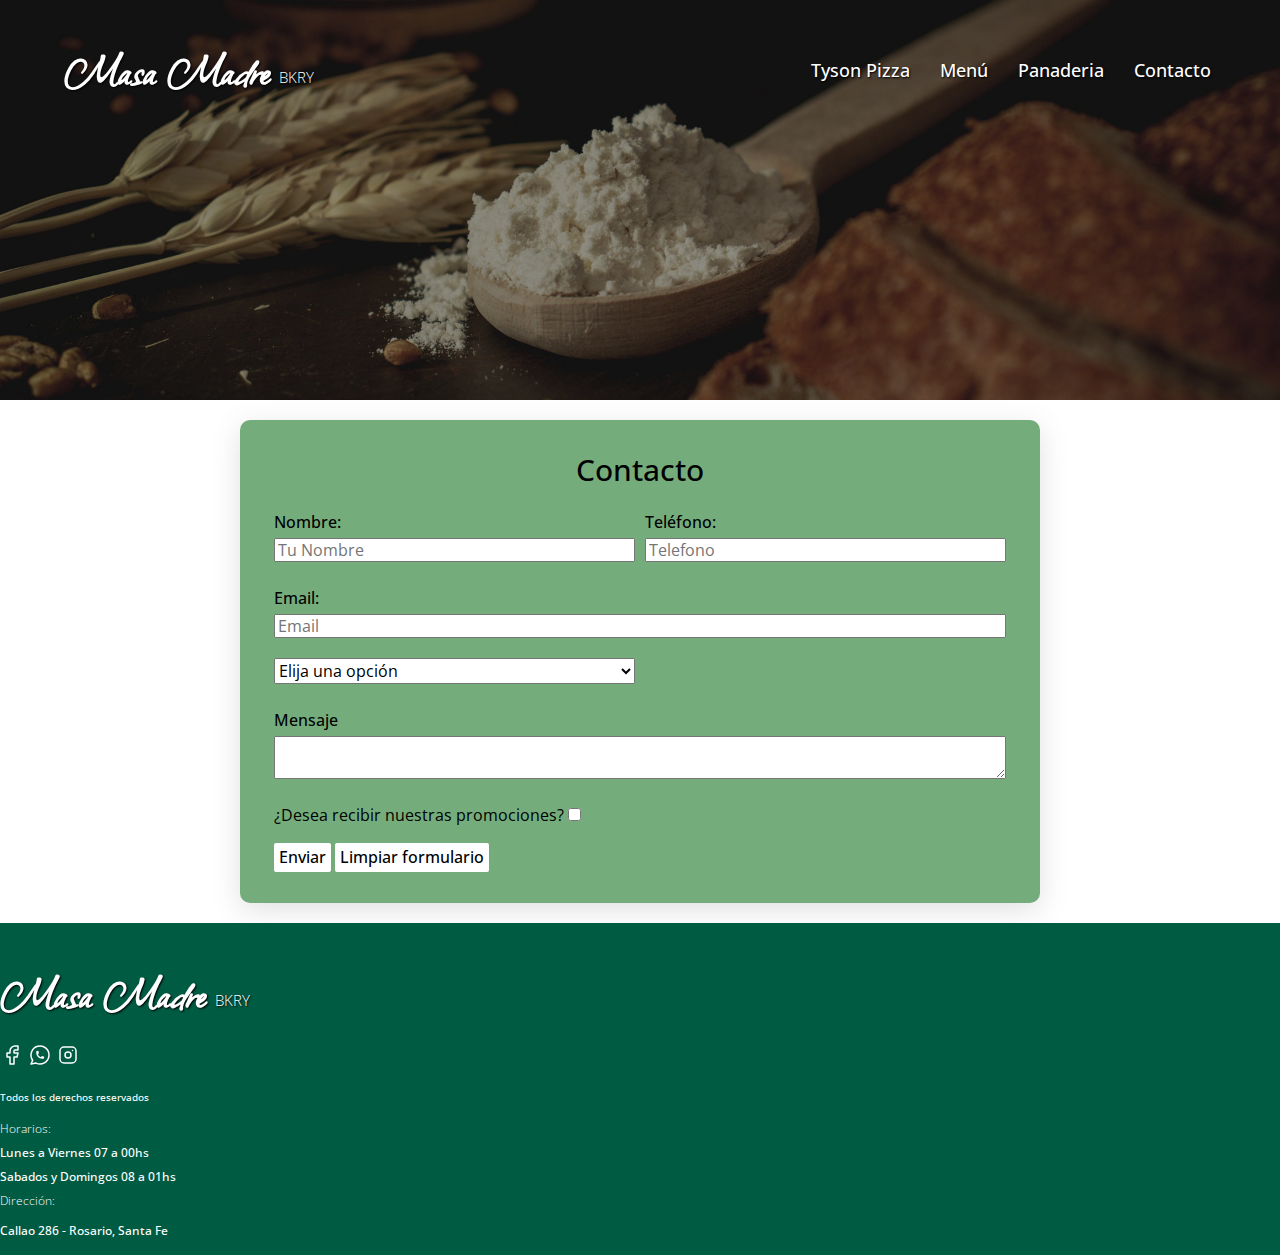
==== commit 7c5065f6: "fieldset correction" ====
--- a/contacto.html
+++ b/contacto.html
@@ -35,7 +35,7 @@
     
     <main>
         <form class="formulario" action="" method="">
-            <h2 class="contacto pb-4">Contacto</h2>
+            <h2 class="contacto">Contacto</h2>
             <fieldset>
                 <div class="contenedor-campos">
                     <div class="campos input-nombre">
@@ -69,8 +69,8 @@
                     </div>
                 </div>
                 <div>
-                    <input class="boton_contacto" type="submit" value="Enviar">
-                    <input class="boton_contacto" type="reset" value="Limpiar formulario">
+                    <input class="boton__enviar" type="submit" value="Enviar">
+                    <input class="boton__reset" type="reset" value="Limpiar formulario">
                 </div>
             </fieldset>
         </form>
--- a/css/styles.css
+++ b/css/styles.css
@@ -1,67 +1,63 @@
 :root {
-    --fuentePrincipal: 'Open Sans', sans-serif;
-    --title: 'Allison', cursive;
-    --blanco: #ffffff;
-    --verdeOscuro: #005b43;
-    --verdeClaro: #74ad7b;
-    --amarillo: #f9c54c;
-    --gris: #88868a;
-    --marron: #d8b998;
-    --rojo: #b30000;
+  --fuentePrincipal: 'Open Sans', sans-serif;
+  --title: 'Allison', cursive;
+  --blanco: #ffffff;
+  --verdeOscuro: #005b43;
+  --verdeClaro: #74ad7b;
+  --amarillo: #f9c54c;
+  --gris: #88868a;
+  --marron: #d8b998;
+  --rojo: #b30000;
 }
 
 html {
-    box-sizing: border-box;
-    font-size: 62.5%; /*1rem = 10px*/
+  box-sizing: border-box;
+  font-size: 62.5%; /*1rem = 10px*/
 }
 *, *:before, *:after {
-    box-sizing: inherit;
+  box-sizing: inherit;
 }
 body {
-    font-family: var(--fuentePrincipal);
-    font-size: 1.6rem !important;
-    line-height: 2;
+  font-family: var(--fuentePrincipal);
+  font-size: 1.6rem !important;
+  line-height: 2;
 }
 a {
-    text-decoration: none !important;
+  text-decoration: none !important;
 }
 a:link,
 a:visited {
-    color: white !important;
+  color: white !important;
 }
 nav a:hover {
-    background-color: var(--rojo) !important;
-    border-radius: .5rem !important;
-    padding: .5rem;
+  background-color: var(--rojo) !important;
+  border-radius: .5rem !important;
+  padding: .5rem;
 }
 .no-margin {
-    margin: 0;
+  margin: 0;
 }
 .no-padding {
-    padding: 0;
+  padding: 0;
 }
 .centrar-texto {
-    text-align: center;
+  text-align: center;
 }
 .contenedor {
-    max-width: 120rem;
-    width: 90%;
-    margin: 0 auto;
-    text-align: justify;
-}
-
+  max-width: 120rem;
+  width: 90%;
+  margin: 0 auto;
+  text-align: justify;
+}
 /*NAVEGACION*/
-.img__header, .header, .header__tyson, .header__panaderia, .header__menu {
+.header {
+  background-image: url(../img/portada.jpg);
   height: 25rem;
   background-size: cover;
   background-repeat: no-repeat;
   background-position: center center;
 }
 
-.header {
-  background-image: url(../img/portada.jpg);
-}
-
 .header__tyson {
   background-image: url(../img/portadaTyson.jpg);
 }
@@ -72,6 +68,13 @@
 
 .header__menu {
   background-image: url(../img/portadaMenu.jpg);
+}
+
+.header__tyson, .header__panaderia, .header__menu {
+  height: 25rem;
+  background-size: cover;
+  background-repeat: no-repeat;
+  background-position: center center;
 }
 
 @media (min-width: 768px) {
@@ -148,429 +151,500 @@
 
 /* MAIN SECTION */
 .presentacion__titulo {
-    font-family: var(--title);
-    color: var(--gris);
-    text-align: center;
-    font-size: 4rem;
-  }
-  
-  .presentacion {
-    background-color: var(--blanco);
-    display: -webkit-box;
-    display: -ms-flexbox;
-    display: flex;
-    -webkit-box-orient: vertical;
-    -webkit-box-direction: normal;
-        -ms-flex-direction: column;
-            flex-direction: column;
-    -webkit-box-align: center;
-        -ms-flex-align: center;
-            align-items: center;
-    gap: 2rem;
-    color: var(--gris);
-    margin-bottom: 5rem;
-  }
-  
+  font-family: var(--title);
+  color: var(--gris);
+  text-align: center;
+  font-size: 4rem;
+}
+
+.presentacion {
+  background-color: var(--blanco);
+  display: -webkit-box;
+  display: -ms-flexbox;
+  display: flex;
+  -webkit-box-orient: vertical;
+  -webkit-box-direction: normal;
+      -ms-flex-direction: column;
+          flex-direction: column;
+  -webkit-box-align: center;
+      -ms-flex-align: center;
+          align-items: center;
+  gap: 2rem;
+  color: var(--gris);
+  margin-bottom: 5rem;
+}
+
+.presentacion .desayuno,
+.presentacion .cafe,
+.presentacion .sandwich,
+.presentacion .coctel {
+  -webkit-box-shadow: rgba(100, 100, 111, 0.2) 0px 7px 29px 0px;
+          box-shadow: rgba(100, 100, 111, 0.2) 0px 7px 29px 0px;
+  border-radius: 1rem;
+  max-width: 90%;
+  display: -webkit-box;
+  display: -ms-flexbox;
+  display: flex;
+  -ms-flex-wrap: wrap;
+      flex-wrap: wrap;
+  -webkit-box-pack: center;
+      -ms-flex-pack: center;
+          justify-content: center;
+}
+
+.presentacion .titulo_dym,
+.presentacion .titulo_cafe,
+.presentacion .titulo_sandwich,
+.presentacion .titulo_coctel {
+  font-family: var(--fuentePrincipal);
+  font-weight: 500;
+  font-size: 2rem;
+  text-align: center;
+  margin-bottom: 0;
+}
+
+.presentacion .texto_dym,
+.presentacion .texto_cafe,
+.presentacion .texto_sandwich,
+.presentacion .texto_coctel {
+  font-family: var(--fuentePrincipal);
+  font-weight: 300;
+  font-size: 1.5rem;
+  text-align: center;
+}
+
+.presentacion .img_dym,
+.presentacion .img_cafe,
+.presentacion .img_sandwich,
+.presentacion .img_coctel {
+  width: 100%;
+  border-radius: 1rem;
+  margin: 1rem auto;
+}
+
+@media (min-width: 768px) {
+  .presentacion .presentacion__titulo {
+    font-size: 5rem;
+  }
+  .presentacion .titulo_dym,
+  .presentacion .titulo_cafe,
+  .presentacion .titulo_sandwich,
+  .presentacion .titulo_coctel {
+    font-size: 3rem;
+  }
   .presentacion .desayuno,
   .presentacion .cafe,
   .presentacion .sandwich,
   .presentacion .coctel {
-    -webkit-box-shadow: rgba(100, 100, 111, 0.2) 0px 7px 29px 0px;
-            box-shadow: rgba(100, 100, 111, 0.2) 0px 7px 29px 0px;
-    border-radius: 1rem;
-    max-width: 90%;
-    display: -webkit-box;
-    display: -ms-flexbox;
-    display: flex;
-    -ms-flex-wrap: wrap;
-        flex-wrap: wrap;
+    display: -ms-grid;
+    display: grid;
+    -ms-grid-columns: 1fr 1fr;
+        grid-template-columns: 1fr 1fr;
     -webkit-box-pack: center;
         -ms-flex-pack: center;
             justify-content: center;
-  }
-  
+    width: 90%;
+    height: auto;
+  }
+  .presentacion .desayuno {
+    display: -ms-grid;
+    display: grid;
+    -ms-grid-columns: 2fr 1fr;
+        grid-template-columns: 2fr 1fr;
+  }
+  .presentacion .cafe {
+    display: -ms-grid;
+    display: grid;
+    -ms-grid-columns: 1fr 2fr;
+        grid-template-columns: 1fr 2fr;
+    -ms-flex-line-pack: center;
+        align-content: center;
+  }
+  .presentacion .sandwich {
+    display: -ms-grid;
+    display: grid;
+    -ms-grid-columns: 2fr 1fr;
+        grid-template-columns: 2fr 1fr;
+  }
+  .presentacion .coctel {
+    display: -ms-grid;
+    display: grid;
+    -ms-grid-columns: 1fr 2fr;
+        grid-template-columns: 1fr 2fr;
+  }
   .presentacion .titulo_dym,
+  .presentacion .texto_dym {
+    -ms-grid-column: 1;
+    -ms-grid-column-span: 1;
+    grid-column: 1/2;
+    -ms-grid-row: 1;
+    -ms-grid-row-span: 1;
+    grid-row: 1/2;
+  }
+  .presentacion .texto_dym {
+    margin-top: 10rem;
+  }
+  .presentacion .img_dym {
+    -ms-grid-row: 1;
+    -ms-grid-row-span: 1;
+    grid-row: 1/2;
+    margin: 0;
+  }
   .presentacion .titulo_cafe,
+  .presentacion .texto_cafe {
+    -ms-grid-column: 2;
+    -ms-grid-column-span: 1;
+    grid-column: 2/3;
+    -ms-grid-row: 1;
+    -ms-grid-row-span: 1;
+    grid-row: 1/2;
+  }
+  .presentacion .texto_cafe {
+    margin-top: 10rem;
+  }
+  .presentacion .img_cafe {
+    -ms-grid-row: 1;
+    -ms-grid-row-span: 1;
+    grid-row: 1/2;
+    margin: 0;
+  }
   .presentacion .titulo_sandwich,
-  .presentacion .titulo_coctel {
-    font-family: var(--fuentePrincipal);
-    font-weight: 500;
-    font-size: 2rem;
-    text-align: center;
-    margin-bottom: 0;
-  }
-  
-  .presentacion .texto_dym,
-  .presentacion .texto_cafe,
-  .presentacion .texto_sandwich,
+  .presentacion .texto_sandwich {
+    -ms-grid-column: 1;
+    -ms-grid-column-span: 1;
+    grid-column: 1/2;
+    -ms-grid-row: 1;
+    -ms-grid-row-span: 1;
+    grid-row: 1/2;
+  }
+  .presentacion .texto_sandwich {
+    margin-top: 10rem;
+  }
+  .presentacion .img_sandwich {
+    -ms-grid-row: 1;
+    -ms-grid-row-span: 1;
+    grid-row: 1/2;
+    margin: 0;
+  }
+  .presentacion .titulo_coctel,
   .presentacion .texto_coctel {
-    font-family: var(--fuentePrincipal);
-    font-weight: 300;
-    font-size: 1.5rem;
-    text-align: center;
-  }
-  
-  .presentacion .img_dym,
-  .presentacion .img_cafe,
-  .presentacion .img_sandwich,
+    -ms-grid-column: 2;
+    -ms-grid-column-span: 1;
+    grid-column: 2/3;
+    -ms-grid-row: 1;
+    -ms-grid-row-span: 1;
+    grid-row: 1/2;
+  }
+  .presentacion .texto_coctel {
+    margin-top: 10rem;
+  }
   .presentacion .img_coctel {
-    width: 100%;
-    border-radius: 1rem;
-    margin: 1rem auto;
-  }
-  
-  @media (min-width: 768px) {
-    .presentacion .presentacion__titulo {
-      font-size: 5rem;
-    }
-    .presentacion .titulo_dym,
-    .presentacion .titulo_cafe,
-    .presentacion .titulo_sandwich,
-    .presentacion .titulo_coctel {
-      font-size: 3rem;
-    }
-    .presentacion .desayuno,
-    .presentacion .cafe,
-    .presentacion .sandwich,
-    .presentacion .coctel {
-      display: -ms-grid;
-      display: grid;
-      -ms-grid-columns: 1fr 1fr;
-          grid-template-columns: 1fr 1fr;
-      -webkit-box-pack: center;
-          -ms-flex-pack: center;
-              justify-content: center;
-      width: 90%;
-      height: auto;
-    }
-    .presentacion .desayuno {
-      display: -ms-grid;
-      display: grid;
-      -ms-grid-columns: 2fr 1fr;
-          grid-template-columns: 2fr 1fr;
-    }
-    .presentacion .cafe {
-      display: -ms-grid;
-      display: grid;
-      -ms-grid-columns: 1fr 2fr;
-          grid-template-columns: 1fr 2fr;
-      -ms-flex-line-pack: center;
-          align-content: center;
-    }
-    .presentacion .sandwich {
-      display: -ms-grid;
-      display: grid;
-      -ms-grid-columns: 2fr 1fr;
-          grid-template-columns: 2fr 1fr;
-    }
-    .presentacion .coctel {
-      display: -ms-grid;
-      display: grid;
-      -ms-grid-columns: 1fr 2fr;
-          grid-template-columns: 1fr 2fr;
-    }
-    .presentacion .titulo_dym,
-    .presentacion .texto_dym {
-      -ms-grid-column: 1;
-      -ms-grid-column-span: 1;
-      grid-column: 1/2;
-      -ms-grid-row: 1;
-      -ms-grid-row-span: 1;
-      grid-row: 1/2;
-    }
-    .presentacion .texto_dym {
-      margin-top: 10rem;
-    }
-    .presentacion .img_dym {
-      -ms-grid-row: 1;
-      -ms-grid-row-span: 1;
-      grid-row: 1/2;
-      margin: 0;
-    }
-    .presentacion .titulo_cafe,
-    .presentacion .texto_cafe {
-      -ms-grid-column: 2;
-      -ms-grid-column-span: 1;
-      grid-column: 2/3;
-      -ms-grid-row: 1;
-      -ms-grid-row-span: 1;
-      grid-row: 1/2;
-    }
-    .presentacion .texto_cafe {
-      margin-top: 10rem;
-    }
-    .presentacion .img_cafe {
-      -ms-grid-row: 1;
-      -ms-grid-row-span: 1;
-      grid-row: 1/2;
-      margin: 0;
-    }
-    .presentacion .titulo_sandwich,
-    .presentacion .texto_sandwich {
-      -ms-grid-column: 1;
-      -ms-grid-column-span: 1;
-      grid-column: 1/2;
-      -ms-grid-row: 1;
-      -ms-grid-row-span: 1;
-      grid-row: 1/2;
-    }
-    .presentacion .texto_sandwich {
-      margin-top: 10rem;
-    }
-    .presentacion .img_sandwich {
-      -ms-grid-row: 1;
-      -ms-grid-row-span: 1;
-      grid-row: 1/2;
-      margin: 0;
-    }
-    .presentacion .titulo_coctel,
-    .presentacion .texto_coctel {
-      -ms-grid-column: 2;
-      -ms-grid-column-span: 1;
-      grid-column: 2/3;
-      -ms-grid-row: 1;
-      -ms-grid-row-span: 1;
-      grid-row: 1/2;
-    }
-    .presentacion .texto_coctel {
-      margin-top: 10rem;
-    }
-    .presentacion .img_coctel {
-      -ms-grid-row: 1;
-      -ms-grid-row-span: 1;
-      grid-row: 1/2;
-      margin: 0;
-    }
-  }
-  
-  @media (min-width: 992px) {
-    .presentacion .desayuno {
-      display: -ms-grid;
-      display: grid;
-      -ms-grid-columns: 2fr 1fr;
-          grid-template-columns: 2fr 1fr;
-    }
-    .presentacion .cafe {
-      display: -ms-grid;
-      display: grid;
-      -ms-grid-columns: 1fr 2fr;
-          grid-template-columns: 1fr 2fr;
-    }
-    .presentacion .sandwich {
-      display: -ms-grid;
-      display: grid;
-      -ms-grid-columns: 2fr 1fr;
-          grid-template-columns: 2fr 1fr;
-    }
-    .presentacion .coctel {
-      display: -ms-grid;
-      display: grid;
-      -ms-grid-columns: 1fr 2fr;
-          grid-template-columns: 1fr 2fr;
-    }
-    .presentacion .titulo_dym,
-    .presentacion .texto_dym {
-      -ms-grid-column: 1;
-      -ms-grid-column-span: 1;
-      grid-column: 1/2;
-      -ms-grid-row: 1;
-      -ms-grid-row-span: 1;
-      grid-row: 1/2;
-    }
-    .presentacion .texto_dym {
-      margin-top: 10rem;
-    }
-    .presentacion .img_dym {
-      -ms-grid-row: 1;
-      -ms-grid-row-span: 1;
-      grid-row: 1/2;
-      height: 100%;
-      margin: 0;
-    }
-    .presentacion .titulo_cafe,
-    .presentacion .texto_cafe {
-      -ms-grid-column: 2;
-      -ms-grid-column-span: 1;
-      grid-column: 2/3;
-      -ms-grid-row: 1;
-      -ms-grid-row-span: 1;
-      grid-row: 1/2;
-    }
-    .presentacion .texto_cafe {
-      margin-top: 10rem;
-    }
-    .presentacion .img_cafe {
-      -ms-grid-row: 1;
-      -ms-grid-row-span: 1;
-      grid-row: 1/2;
-      margin: 0;
-      height: 100%;
-    }
-    .presentacion .titulo_sandwich,
-    .presentacion .texto_sandwich {
-      -ms-grid-column: 1;
-      -ms-grid-column-span: 1;
-      grid-column: 1/2;
-      -ms-grid-row: 1;
-      -ms-grid-row-span: 1;
-      grid-row: 1/2;
-    }
-    .presentacion .texto_sandwich {
-      margin-top: 10rem;
-    }
-    .presentacion .img_sandwich {
-      -ms-grid-row: 1;
-      -ms-grid-row-span: 1;
-      grid-row: 1/2;
-      margin: 0;
-      height: 100%;
-    }
-    .presentacion .titulo_coctel,
-    .presentacion .texto_coctel {
-      -ms-grid-column: 2;
-      -ms-grid-column-span: 1;
-      grid-column: 2/3;
-      -ms-grid-row: 1;
-      -ms-grid-row-span: 1;
-      grid-row: 1/2;
-    }
-    .presentacion .texto_coctel {
-      margin-top: 10rem;
-    }
-    .presentacion .img_coctel {
-      -ms-grid-row: 1;
-      -ms-grid-row-span: 1;
-      grid-row: 1/2;
-      margin: 0;
-      height: 100%;
-    }
+    -ms-grid-row: 1;
+    -ms-grid-row-span: 1;
+    grid-row: 1/2;
+    margin: 0;
+  }
+}
+
+@media (min-width: 992px) {
+  .presentacion .desayuno {
+    display: -ms-grid;
+    display: grid;
+    -ms-grid-columns: 2fr 1fr;
+        grid-template-columns: 2fr 1fr;
+  }
+  .presentacion .cafe {
+    display: -ms-grid;
+    display: grid;
+    -ms-grid-columns: 1fr 2fr;
+        grid-template-columns: 1fr 2fr;
+  }
+  .presentacion .sandwich {
+    display: -ms-grid;
+    display: grid;
+    -ms-grid-columns: 2fr 1fr;
+        grid-template-columns: 2fr 1fr;
+  }
+  .presentacion .coctel {
+    display: -ms-grid;
+    display: grid;
+    -ms-grid-columns: 1fr 2fr;
+        grid-template-columns: 1fr 2fr;
+  }
+  .presentacion .titulo_dym,
+  .presentacion .texto_dym {
+    -ms-grid-column: 1;
+    -ms-grid-column-span: 1;
+    grid-column: 1/2;
+    -ms-grid-row: 1;
+    -ms-grid-row-span: 1;
+    grid-row: 1/2;
+  }
+  .presentacion .texto_dym {
+    margin-top: 10rem;
+  }
+  .presentacion .img_dym {
+    -ms-grid-row: 1;
+    -ms-grid-row-span: 1;
+    grid-row: 1/2;
+    height: 100%;
+    margin: 0;
+  }
+  .presentacion .titulo_cafe,
+  .presentacion .texto_cafe {
+    -ms-grid-column: 2;
+    -ms-grid-column-span: 1;
+    grid-column: 2/3;
+    -ms-grid-row: 1;
+    -ms-grid-row-span: 1;
+    grid-row: 1/2;
+  }
+  .presentacion .texto_cafe {
+    margin-top: 10rem;
+  }
+  .presentacion .img_cafe {
+    -ms-grid-row: 1;
+    -ms-grid-row-span: 1;
+    grid-row: 1/2;
+    margin: 0;
+    height: 100%;
+  }
+  .presentacion .titulo_sandwich,
+  .presentacion .texto_sandwich {
+    -ms-grid-column: 1;
+    -ms-grid-column-span: 1;
+    grid-column: 1/2;
+    -ms-grid-row: 1;
+    -ms-grid-row-span: 1;
+    grid-row: 1/2;
+  }
+  .presentacion .texto_sandwich {
+    margin-top: 10rem;
+  }
+  .presentacion .img_sandwich {
+    -ms-grid-row: 1;
+    -ms-grid-row-span: 1;
+    grid-row: 1/2;
+    margin: 0;
+    height: 100%;
+  }
+  .presentacion .titulo_coctel,
+  .presentacion .texto_coctel {
+    -ms-grid-column: 2;
+    -ms-grid-column-span: 1;
+    grid-column: 2/3;
+    -ms-grid-row: 1;
+    -ms-grid-row-span: 1;
+    grid-row: 1/2;
+  }
+  .presentacion .texto_coctel {
+    margin-top: 10rem;
+  }
+  .presentacion .img_coctel {
+    -ms-grid-row: 1;
+    -ms-grid-row-span: 1;
+    grid-row: 1/2;
+    margin: 0;
+    height: 100%;
+  }
 }
 /* TYSON PIZZA */
 .tyson {
-    background-color: var(--rojo);
-    color: black;
+  background-color: var(--rojo);
+  color: black;
 }
 .tyson__titulo {
-    font-family: var(--title);
-    font-size: 6rem;
-    text-align: center;
-    margin-bottom: 0;
+  font-family: var(--title);
+  font-size: 6rem;
+  text-align: center;
+  margin-bottom: 0;
 }
 .tyson__texto {
-    font-family: var(--fuentePrincipal);
-    font-weight: 300;
-    text-align: justify;
+  font-family: var(--fuentePrincipal);
+  font-weight: 300;
+  text-align: justify;
 }
 .tyson__lista {
-    font-family: var(--fuentePrincipal);
-    font-weight: 300;
-    text-align: justify;
+  font-family: var(--fuentePrincipal);
+  font-weight: 300;
+  text-align: justify;
 }
 .tyson__foto {
-    width: 90%;
-    margin-bottom: 2rem;
-    border-radius: 1rem;
-    box-shadow: rgb(0, 0, 0, .5) 0px 7px 29px 0px;
+  width: 90%;
+  margin-bottom: 2rem;
+  border-radius: 1rem;
+  box-shadow: rgb(0, 0, 0, .5) 0px 7px 29px 0px;
 }
 .tyson__grid {
-    display: flex;
-    flex-direction: column;
-    align-items: center;
-    justify-content: center;
+  display: flex;
+  flex-direction: column;
+  align-items: center;
+  justify-content: center;
 }
 @media (min-width: 480px) {
-    .tyson__foto {
-        width: 50%;
-    }
+  .tyson__foto {
+      width: 50%;
+  }
 }
 @media (min-width: 992px) {
-    .tyson__grid {
-        display: grid;
-        grid-template-columns: 1fr 1fr;
-        grid-template-rows: 1fr 2fr;
-        gap: 2rem;
-    }
-    .tyson__texto {
-        grid-column: 2/3;
-        grid-row: 1/2;
-    }
-    .tyson__lista {
-        grid-column: 2/3;
-        grid-row: 2/3;
-    }
-    .tyson__foto {
-        grid-column: 1/2;
-        grid-row: 1/3;
-        height: 50rem;
-        width: auto;
-    }
+  .tyson__grid {
+      display: grid;
+      grid-template-columns: 1fr 1fr;
+      grid-template-rows: 1fr 2fr;
+      gap: 2rem;
+  }
+  .tyson__texto {
+      grid-column: 2/3;
+      grid-row: 1/2;
+  }
+  .tyson__lista {
+      grid-column: 2/3;
+      grid-row: 2/3;
+  }
+  .tyson__foto {
+      grid-column: 1/2;
+      grid-row: 1/3;
+      height: 50rem;
+      width: auto;
+  }
 }
 .pizza__titulo {
-    font-family: var(--title);
-    font-size: 4rem;
-    color: var(--gris);
+  font-family: var(--title);
+  font-size: 4rem;
+  color: var(--gris);
 }
 .pizza {
-    box-shadow: rgba(100, 100, 111, 0.2) 0px 7px 29px 0px;
-    border-radius: .5rem;
+  box-shadow: rgba(100, 100, 111, 0.2) 0px 7px 29px 0px;
+  border-radius: .5rem;
 }
 .pizza__nombre {
-    font-family: var(--fuentePrincipal);
-    font-weight: 500;
-    font-size: 2rem;
-    color: var(--gris);
-    text-align: center;
+  font-family: var(--fuentePrincipal);
+  font-weight: 500;
+  font-size: 2rem;
+  color: var(--gris);
+  text-align: center;
 }
 .pizza__descripcion {
-    font-family: var(--fuentePrincipal);
-    font-weight: 300;
-    font-size: 1.5rem;
-    color: var(--gris);
+  font-family: var(--fuentePrincipal);
+  font-weight: 300;
+  font-size: 1.5rem;
+  color: var(--gris);
 }
 
 /* PANADERIA */
 .panaderia__slide {
-    text-align: center;
+  text-align: center;
 }
 .masamadre__titulo {
-    font-family: var(--title);
-    color: var(--gris);
-    font-size: 4rem;
-    text-align: center;
+  font-family: var(--title);
+  color: var(--gris);
+  font-size: 4rem;
+  text-align: center;
 }
 .masamadre__texto {
-    font-family: var(--fuentePrincipal);
-    font-weight: 300;
-    font-size: 1.5rem;
-    color: var(--gris);
-    text-align: justify;
+  font-family: var(--fuentePrincipal);
+  font-weight: 300;
+  font-size: 1.5rem;
+  color: var(--gris);
+  text-align: justify;
 }
 /* MENU */
+.menu {
+display: -ms-grid;
+display: grid;
+background-color: black;
+}
+
 .menu__titulo {
-    font-family: var(--title);
-    color: var(--gris);
-    font-size: 3rem;
-}
+font-family: var(--title);
+color: var(--gris);
+font-size: 3rem;
+}
+
 .menu__opcion {
-    font-family: var(--fuentePrincipal);
-    font-weight: 500;
-    color: var(--gris);
-    font-size: 1.5rem;
-    padding-left: 2rem;
-}
+font-family: var(--fuentePrincipal);
+font-weight: 500;
+color: var(--gris);
+font-size: 1.5rem;
+padding-left: 2rem;
+}
+
 .menu__descripcion {
-    font-family: var(--fuentePrincipal);
-    font-weight: 300;
-    color: var(--gris);
-    font-size: 1.2rem;
-    padding-left: 4rem;
-}
-.img__menu {
-    box-shadow: rgba(100, 100, 111, 0.2) 0px 7px 29px 0px;
+font-family: var(--fuentePrincipal);
+font-weight: 300;
+color: var(--gris);
+font-size: 1.2rem;
+padding-left: 4rem;
+}
+@media (min-width: 768px) {
+.menu__antipasto {
+  -ms-grid-column: 1;
+  -ms-grid-column-span: 1;
+  grid-column: 1/2;
+}
+.menu__bebida {
+  -ms-grid-column: 2;
+  -ms-grid-column-span: 1;
+  grid-column: 2/3;
+}
+.menu__bowl {
+  -ms-grid-column: 1;
+  -ms-grid-column-span: 1;
+  grid-column: 1/2;
+}
+.menu__dym {
+  -ms-grid-column: 2;
+  -ms-grid-column-span: 1;
+  grid-column: 2/3;
+}
+.menu__sandwich {
+  -ms-grid-column: 1;
+  -ms-grid-column-span: 2;
+  grid-column: 1/3;
+}
+}
+
+@media (min-width: 992px) {
+.menu__antipasto {
+  -ms-grid-column: 1;
+  -ms-grid-column-span: 1;
+  grid-column: 1/2;
+}
+.menu__bebida {
+  -ms-grid-column: 2;
+  -ms-grid-column-span: 1;
+  grid-column: 2/3;
+}
+.menu__bowl {
+  -ms-grid-column: 3;
+  -ms-grid-column-span: 1;
+  grid-column: 3/4;
+}
+.menu__dym {
+  -ms-grid-column: 1;
+  -ms-grid-column-span: 1;
+  grid-column: 1/2;
+}
+.menu__sandwich {
+  -ms-grid-column: 2;
+  -ms-grid-column-span: 1;
+  grid-column: 2/3;
+}
+}
+.menu__img {
+  box-shadow: rgba(100, 100, 111, 0.2) 0px 7px 29px 0px;
 }
 
 
 /* CONTACTO */
+.formulario {
+  background-color: var(--verdeClaro);
+  width: min(80rem, 100%);
+  box-shadow: rgba(100, 100, 111, 0.2) 0px 7px 29px 0px;
+  margin: 2rem auto;
+  padding: 2rem;
+  border-radius: 1rem;
+}
 .formulario fieldset {
   border: none;
 }
@@ -602,28 +676,28 @@
 .formulario .checkbox {
   margin-bottom: 1rem;
 }
-
 .formulario .boton__enviar,
 .formulario .boton__reset {
-  font-family: var(--fuentePrincipal);
-  font-weight: 500;
-  text-align: center;
-  padding: .5rem .5rem;
-  background-color: #ffffff;
-  color: #000000;
-  border: none;
-  border-radius: .2rem;
+font-family: var(--fuentePrincipal);
+font-weight: 500;
+text-align: center;
+padding: .5rem .5rem;
+background-color: #ffffff;
+color: #000000;
+border: none;
+border-radius: .2rem;
 }
 
 .formulario .boton__reset:hover {
-  background-color: #b30000;
-  color: #ffffff;
+background-color: #b30000;
+color: #ffffff;
 }
 
 .formulario .boton__enviar:hover {
-  background-color: #005b43;
-  color: #ffffff;
-}
+background-color: #005b43;
+color: #ffffff;
+}
+
 
 @media (min-width: 768px) {
   .formulario .contenedor-campos {
@@ -670,54 +744,54 @@
 
 /* FOOTER */
 .footer {
-    background-color: var(--verdeOscuro);
-    color: var(--blanco);
-    padding-top: 2rem;
-    padding-bottom: 1rem;
-    display: block;
-}
-  
+  background-color: var(--verdeOscuro);
+  color: var(--blanco);
+  padding-top: 2rem;
+  padding-bottom: 1rem;
+  display: block;
+}
+
 .footer .logo {
-    text-shadow: 1px 1px 2px #000000;
-    color: var(--blanco);
-}
-  
+  text-shadow: 1px 1px 2px #000000;
+  color: var(--blanco);
+}
+
 .footer .logo__nombre {
-    font-family: var(--title);
-    font-size: 5rem;
-}
-  
+  font-family: var(--title);
+  font-size: 5rem;
+}
+
 .footer .logo__span {
-    font-family: var(--fuentePrincipal);
-    font-weight: 300;
-    font-size: 1.5rem;
-}
-  
+  font-family: var(--fuentePrincipal);
+  font-weight: 300;
+  font-size: 1.5rem;
+}
+
 .footer__titulo {
-    font-family: var(--fuentePrincipal);
-    font-weight: 300;
-    font-size: 1.2rem;
-    margin: 0;
-}
-  
+  font-family: var(--fuentePrincipal);
+  font-weight: 300;
+  font-size: 1.2rem;
+  margin: 0;
+}
+
 .footer__texto {
-    font-family: var(--fuentePrincipal);
-    font-weight: 500;
-    font-size: 1.2rem;
-    margin: 0;
-}
-  
+  font-family: var(--fuentePrincipal);
+  font-weight: 500;
+  font-size: 1.2rem;
+  margin: 0;
+}
+
 .footer .derechos {
-    font-family: var(--fuentePrincipal);
-    font-weight: 500;
-    font-size: 1rem;
+  font-family: var(--fuentePrincipal);
+  font-weight: 500;
+  font-size: 1rem;
 }
 @media (min-width: 768px) {
-    .footer__flex {
-        display: flex;
-        justify-content: space-between;
-        width: 70%;
-        align-items: center;
-    }
+  .footer__flex {
+      display: flex;
+      justify-content: space-between;
+      width: 70%;
+      align-items: center;
+  }
 }
 /*# sourceMappingURL=styles.css.map */